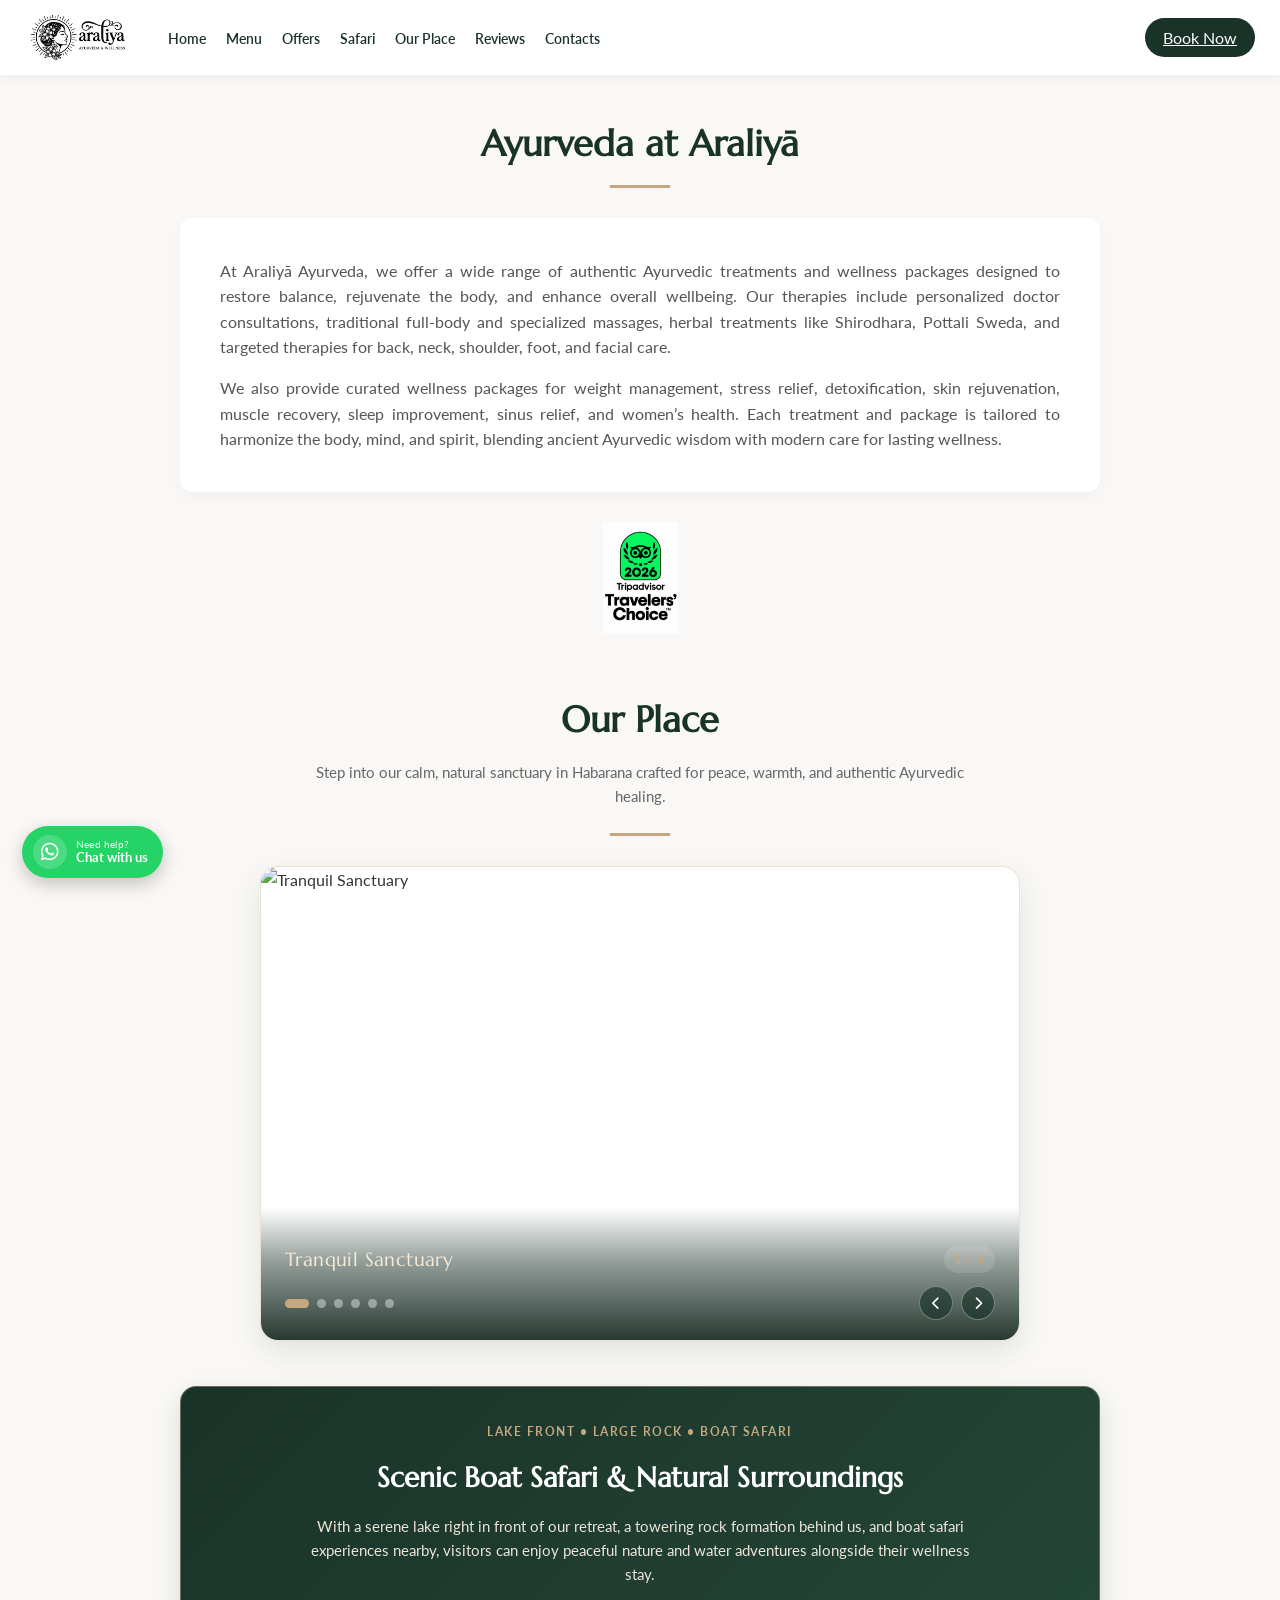
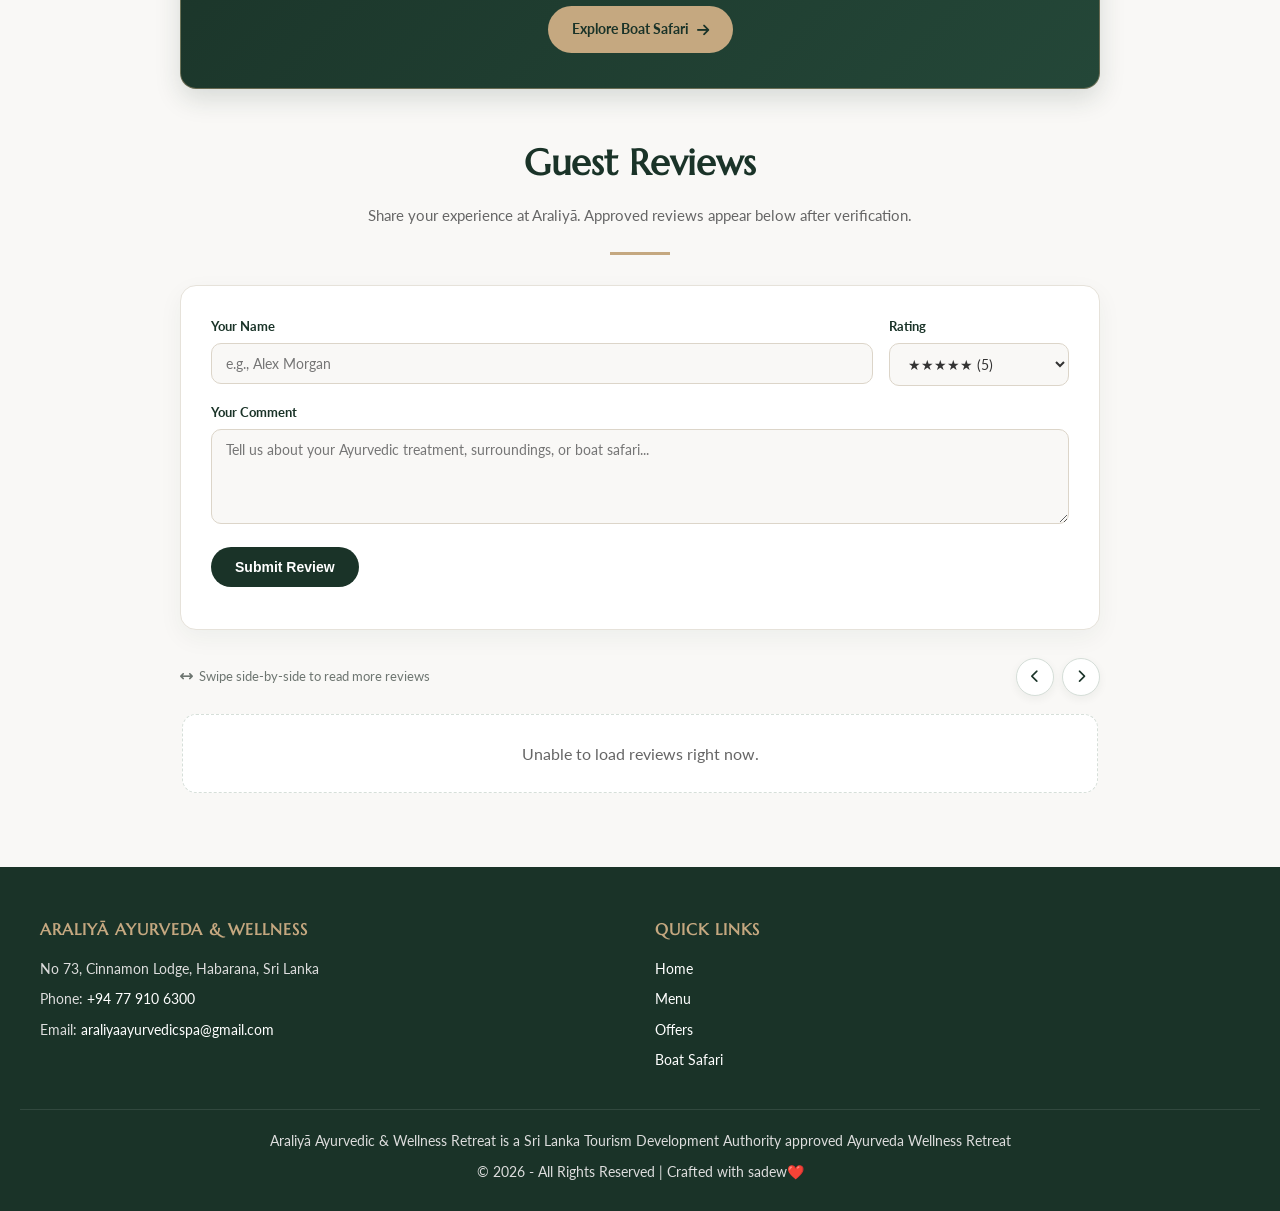
==== kashiwellness.lk/ayurveda-at-kashi-wellness-retreat/index.html @ 108c239b "Update index.html" ====
<!DOCTYPE html>
<html lang="en-US">
<head>
    <meta charset="utf-8">
    <meta name="viewport" content="width=device-width, initial-scale=1">
    <title>Ayurveda at Araliyā Wellness Retreat - Araliyā Wellness Retreat</title>
    <meta name="description" content="At Araliyā Ayurveda, we offer a wide range of authentic Ayurvedic treatments and wellness packages designed to restore balance, rejuvenate the body, and enhance overall wellbeing.">
    
    <!-- Google Fonts -->
    <link rel="preconnect" href="https://fonts.googleapis.com">
    <link rel="preconnect" href="https://fonts.gstatic.com" crossorigin>
    <link href="https://fonts.googleapis.com/css2?family=Marcellus&family=Lato:wght@300;400;700&display=swap" rel="stylesheet">
    
    <!-- FontAwesome for Icons -->
    <link rel="stylesheet" href="https://cdnjs.cloudflare.com/ajax/libs/font-awesome/6.4.0/css/all.min.css">
    
    <!-- Custom Professional Wellness CSS -->
    <style>
        :root {
            --primary-color: #1a3328;
            --accent-color: #c5a880;
            --text-dark: #333333;
            --bg-light: #f9f8f6;
            --white: #ffffff;
        }

        * {
            box-sizing: border-box;
            margin: 0;
            padding: 0;
        }

        html {
            scroll-behavior: smooth;
        }

        body {
            font-family: 'Lato', sans-serif;
            color: var(--text-dark);
            background-color: var(--bg-light);
            line-height: 1.6;
        }

        /* Header & Navigation */
        header {
            background-color: var(--white);
            box-shadow: 0 2px 10px rgba(0,0,0,0.05);
            position: sticky;
            top: 0;
            z-index: 1000;
        }

        .nav-container {
            max-width: 1300px;
            margin: 0 auto;
            padding: 15px 25px;
            display: flex;
            justify-content: space-between;
            align-items: center;
        }

        .nav-left {
            display: flex;
            align-items: center;
            gap: 40px;
        }

        .logo img {
            max-height: 45px;
            width: auto;
            display: block;
        }

        nav ul {
            list-style: none;
            display: flex;
            gap: 20px;
            align-items: center;
        }

        nav a {
            text-decoration: none;
            color: var(--primary-color);
            font-weight: 600;
            font-size: 14px;
            transition: color 0.3s ease;
        }

        nav a:hover {
            color: var(--accent-color);
        }

        .book-btn {
            background-color: var(--primary-color);
            color: var(--white) !important;
            padding: 10px 18px;
            border-radius: 25px;
            transition: background 0.3s ease;
        }

        .book-btn:hover {
            background-color: var(--accent-color);
        }

        /* Main Content Styles */
        .container {
            max-width: 960px;
            margin: 40px auto;
            padding: 0 20px;
        }

        .section-title {
            font-family: 'Marcellus', serif;
            font-size: 36px;
            color: var(--primary-color);
            text-align: center;
            margin-bottom: 12px;
        }

        .section-subtitle {
            text-align: center;
            color: #666;
            font-size: 15px;
            max-width: 650px;
            margin: 0 auto 25px auto;
        }

        .divider {
            height: 3px;
            width: 60px;
            background-color: var(--accent-color);
            margin: 0 auto 30px auto;
        }

        .text-content {
            background: var(--white);
            padding: 40px;
            border-radius: 12px;
            box-shadow: 0 5px 15px rgba(0,0,0,0.03);
            font-size: 16px;
            color: #555;
            margin-bottom: 30px;
            text-align: justify;
        }

        .text-content p {
            margin-bottom: 15px;
        }

        .text-content p:last-child {
            margin-bottom: 0;
        }

        /* TripAdvisor Travelers' Choice Badge */
        .tripadvisor-badge-container {
            text-align: center !important;
            margin: 20px auto 50px auto !important;
            width: 100% !important;
        }

        .tripadvisor-badge-container a {
            display: inline-block !important;
            text-decoration: none !important;
            transition: transform 0.25s ease !important;
        }

        .tripadvisor-badge-container a:hover {
            transform: scale(1.05) !important;
        }

        .tripadvisor-badge {
            width: 75px !important;
            max-width: 75px !important;
            min-width: 0 !important;
            height: auto !important;
            display: block !important;
            margin: 0 auto !important;
        }

        @media (max-width: 600px) {
            .tripadvisor-badge {
                width: 65px !important;
                max-width: 65px !important;
            }
        }

        /* Our Place Single-Card Auto Slideshow */
        .our-place-section {
            margin-top: 20px;
            margin-bottom: 45px;
        }

        .place-slideshow-card {
            position: relative;
            max-width: 760px;
            margin: 25px auto 0 auto;
            background: var(--white);
            border-radius: 18px;
            overflow: hidden;
            box-shadow: 0 12px 30px rgba(26, 51, 40, 0.1);
            border: 1px solid rgba(197, 168, 128, 0.35);
            aspect-ratio: 16 / 10;
            opacity: 0;
            transform: translateY(24px);
            transition: opacity 0.75s ease-out, transform 0.75s ease-out, box-shadow 0.3s ease;
        }

        .place-slideshow-card.is-visible {
            opacity: 1;
            transform: translateY(0);
        }

        .place-slide-img {
            width: 100%;
            height: 100%;
            object-fit: cover;
            display: block;
            opacity: 1;
            transition: opacity 1.2s ease, transform 0.8s ease;
        }

        .place-slide-img.is-fading {
            opacity: 0.15;
            transform: scale(1.02);
        }

        .place-slide-overlay {
            position: absolute;
            inset: auto 0 0 0;
            padding: 36px 24px 20px 24px;
            background: linear-gradient(to top, rgba(20, 41, 32, 0.92) 0%, rgba(20, 41, 32, 0.45) 60%, rgba(20, 41, 32, 0) 100%);
            color: var(--white);
            display: flex;
            flex-direction: column;
            gap: 12px;
        }

        .place-slide-top {
            display: flex;
            justify-content: space-between;
            align-items: center;
            gap: 12px;
        }

        .place-slide-caption {
            font-family: 'Marcellus', serif;
            font-size: 19px;
            letter-spacing: 0.4px;
            color: #f6ead6;
        }

        .place-slide-counter {
            font-size: 12px;
            font-weight: 700;
            letter-spacing: 1px;
            color: var(--accent-color);
            background: rgba(255, 255, 255, 0.12);
            padding: 4px 10px;
            border-radius: 999px;
            white-space: nowrap;
        }

        .place-slide-controls-row {
            display: flex;
            justify-content: space-between;
            align-items: center;
            gap: 12px;
        }

        .place-dots {
            display: flex;
            align-items: center;
            gap: 8px;
        }

        .place-dot {
            width: 9px;
            height: 9px;
            border-radius: 999px;
            border: none;
            background: rgba(255, 255, 255, 0.4);
            cursor: pointer;
            transition: all 0.25s ease;
        }

        .place-dot.active {
            width: 24px;
            background: var(--accent-color);
        }

        .place-arrows {
            display: flex;
            gap: 8px;
        }

        .place-arrow-btn {
            width: 34px;
            height: 34px;
            border-radius: 50%;
            border: 1px solid rgba(255, 255, 255, 0.35);
            background: rgba(26, 51, 40, 0.65);
            color: var(--white);
            display: inline-flex;
            align-items: center;
            justify-content: center;
            cursor: pointer;
            transition: all 0.2s ease;
        }

        .place-arrow-btn:hover {
            background: var(--accent-color);
            color: var(--primary-color);
            border-color: var(--accent-color);
        }

        /* Boat Safari Highlight Card on Home Page */
        .safari-highlight-card {
            background: linear-gradient(135deg, var(--primary-color) 0%, #244738 100%);
            color: var(--white);
            border-radius: 16px;
            padding: 35px 30px;
            box-shadow: 0 10px 26px rgba(26, 51, 40, 0.15);
            border: 1px solid rgba(197, 168, 128, 0.45);
            display: flex;
            flex-direction: column;
            align-items: center;
            text-align: center;
            gap: 14px;
            margin-top: 20px;
            margin-bottom: 45px;
            opacity: 0;
            transform: translateY(24px);
            transition: opacity 0.75s ease-out, transform 0.75s ease-out;
        }

        .safari-highlight-card.is-visible {
            opacity: 1;
            transform: translateY(0);
        }

        .safari-highlight-tag {
            font-size: 12px;
            letter-spacing: 1.5px;
            text-transform: uppercase;
            color: var(--accent-color);
            font-weight: 700;
        }

        .safari-highlight-card h2 {
            font-family: 'Marcellus', serif;
            font-size: 28px;
            color: var(--white);
        }

        .safari-highlight-card p {
            max-width: 680px;
            color: #ece5da;
            font-size: 15px;
        }

        .safari-explore-btn {
            margin-top: 6px;
            display: inline-flex;
            align-items: center;
            gap: 8px;
            background-color: var(--accent-color);
            color: var(--primary-color);
            font-weight: 700;
            font-size: 14px;
            padding: 12px 24px;
            border-radius: 25px;
            text-decoration: none;
            transition: background-color 0.25s ease, transform 0.25s ease;
        }

        .safari-explore-btn:hover {
            background-color: var(--white);
            transform: translateY(-2px);
        }

        /* Reviews Section */
        .reviews-section {
            margin-top: 20px;
            margin-bottom: 40px;
        }

        .review-form-card {
            background: var(--white);
            padding: 30px;
            border-radius: 16px;
            box-shadow: 0 8px 24px rgba(26, 51, 40, 0.05);
            border: 1px solid #e6e2da;
            margin-bottom: 28px;
        }

        .review-form-grid {
            display: grid;
            grid-template-columns: 1fr 180px;
            gap: 16px;
            margin-bottom: 16px;
        }

        .review-field label {
            display: block;
            font-size: 13px;
            font-weight: 700;
            color: var(--primary-color);
            margin-bottom: 6px;
        }

        .review-field input,
        .review-field select,
        .review-field textarea {
            width: 100%;
            padding: 11px 14px;
            border: 1px solid #dcd5c9;
            border-radius: 10px;
            font-family: 'Lato', sans-serif;
            font-size: 14px;
            color: var(--text-dark);
            background-color: var(--bg-light);
        }

        .review-field textarea {
            min-height: 95px;
            resize: vertical;
        }

        .review-submit-btn {
            background-color: var(--primary-color);
            color: var(--white);
            border: none;
            padding: 12px 24px;
            border-radius: 25px;
            font-weight: 700;
            font-size: 14px;
            cursor: pointer;
            transition: background-color 0.25s ease, transform 0.2s ease;
        }

        .review-submit-btn:hover {
            background-color: var(--accent-color);
            color: var(--primary-color);
            transform: translateY(-1px);
        }

        .review-status-msg {
            margin-top: 12px;
            font-size: 14px;
            font-weight: 600;
        }

        /* Horizontal Swipe Carousel Wrapper */
        .reviews-carousel-wrapper {
            position: relative;
        }

        .reviews-carousel-header {
            display: flex;
            justify-content: space-between;
            align-items: center;
            margin-bottom: 14px;
            gap: 12px;
        }

        .reviews-swipe-hint {
            font-size: 13px;
            color: #6d7570;
            display: inline-flex;
            align-items: center;
            gap: 6px;
        }

        .reviews-nav-controls {
            display: flex;
            gap: 8px;
        }

        .review-nav-btn {
            width: 38px;
            height: 38px;
            border-radius: 50%;
            border: 1px solid #d5ded8;
            background-color: var(--white);
            color: var(--primary-color);
            display: inline-flex;
            align-items: center;
            justify-content: center;
            cursor: pointer;
            box-shadow: 0 3px 10px rgba(26, 51, 40, 0.06);
            transition: all 0.2s ease;
        }

        .review-nav-btn:hover {
            background-color: var(--primary-color);
            color: var(--white);
            border-color: var(--primary-color);
        }

        .reviews-list {
            display: flex;
            gap: 18px;
            overflow-x: auto;
            scroll-snap-type: x mandatory;
            scroll-behavior: smooth;
            padding: 4px 2px 14px 2px;
            -webkit-overflow-scrolling: touch;
            scrollbar-width: thin;
            scrollbar-color: rgba(26, 51, 40, 0.28) transparent;
        }

        .reviews-list::-webkit-scrollbar {
            height: 6px;
        }

        .reviews-list::-webkit-scrollbar-thumb {
            background: rgba(26, 51, 40, 0.25);
            border-radius: 999px;
        }

        .reviews-list::-webkit-scrollbar-track {
            background: transparent;
        }

        /* Clean, Refined Review Card Style (Soft Sage/Ivory + Left Accent) */
        .review-item-card {
            flex: 0 0 calc(50% - 9px);
            min-width: 300px;
            scroll-snap-align: start;
            background: linear-gradient(180deg, #ffffff 0%, #f4f7f5 100%);
            padding: 24px 24px 22px 26px;
            border-radius: 16px;
            box-shadow: 0 8px 24px rgba(26, 51, 40, 0.06);
            border: 1px solid #e2eae5;
            border-left: 4px solid var(--primary-color);
            display: flex;
            flex-direction: column;
            justify-content: space-between;
            transition: transform 0.25s ease, box-shadow 0.25s ease;
        }

        .review-item-card:hover {
            transform: translateY(-3px);
            box-shadow: 0 12px 28px rgba(26, 51, 40, 0.1);
        }

        .review-item-top {
            display: flex;
            justify-content: space-between;
            align-items: flex-start;
            gap: 10px;
            margin-bottom: 6px;
        }

        .review-author {
            font-family: 'Marcellus', serif;
            font-weight: 700;
            color: var(--primary-color);
            font-size: 16px;
            letter-spacing: 0.2px;
        }

        .review-stars {
            color: #d49b35;
            font-size: 14px;
            white-space: nowrap;
        }

        .review-date {
            font-size: 12px;
            color: #7c857f;
            margin-bottom: 12px;
        }

        .review-comment {
            font-size: 14px;
            color: #444d47;
            line-height: 1.65;
        }

        .reviews-empty-state {
            width: 100%;
            background: var(--white);
            border: 1px dashed #d6dfd9;
            border-radius: 14px;
            padding: 26px;
            text-align: center;
            color: #666;
        }

        /* WhatsApp Floating Button */
        .whatsapp-float {
            position: fixed;
            bottom: 22px;
            left: 22px;
            background-color: #25d366;
            color: #ffffff;
            padding: 9px 15px 9px 11px;
            border-radius: 999px;
            display: inline-flex;
            align-items: center;
            gap: 9px;
            box-shadow: 0 6px 18px rgba(0, 0, 0, 0.22);
            z-index: 999;
            transition: transform 0.25s ease, background-color 0.25s ease, box-shadow 0.25s ease;
            text-decoration: none;
        }

        .whatsapp-float:hover {
            transform: translateY(-2px);
            background-color: #20ba5a;
            box-shadow: 0 8px 22px rgba(0, 0, 0, 0.28);
        }

        .whatsapp-icon-circle {
            width: 34px;
            height: 34px;
            border-radius: 50%;
            background-color: rgba(255, 255, 255, 0.18);
            display: inline-flex;
            align-items: center;
            justify-content: center;
            font-size: 20px;
            flex-shrink: 0;
        }

        .whatsapp-text-group {
            display: flex;
            flex-direction: column;
            line-height: 1.15;
            text-align: left;
        }

        .whatsapp-subtext {
            font-size: 10px;
            font-weight: 400;
            opacity: 0.92;
            letter-spacing: 0.2px;
        }

        .whatsapp-maintext {
            font-size: 13px;
            font-weight: 700;
        }

        /* Footer */
        footer {
            background-color: var(--primary-color);
            color: var(--white);
            padding: 50px 20px 20px 20px;
            margin-top: 60px;
        }

        .footer-content {
            max-width: 1200px;
            margin: 0 auto;
            display: grid;
            grid-template-columns: repeat(auto-fit, minmax(250px, 1fr));
            gap: 30px;
            margin-bottom: 30px;
        }

        footer h3 {
            font-family: 'Marcellus', serif;
            font-size: 16px;
            margin-bottom: 15px;
            color: var(--accent-color);
            text-transform: uppercase;
            letter-spacing: 1px;
        }

        footer p, footer li {
            font-size: 14px;
            margin-bottom: 8px;
            list-style: none;
            color: #ddd;
        }

        footer a {
            color: var(--white);
            text-decoration: none;
            transition: color 0.3s;
        }

        footer a:hover {
            color: var(--accent-color);
        }

        .footer-bottom {
            text-align: center;
            padding-top: 20px;
            border-top: 1px solid rgba(255,255,255,0.1);
            font-size: 13px;
            color: #ccc;
        }

        /* Mobile Responsive */
        @media (max-width: 900px) {
            .nav-container {
                flex-direction: column;
                gap: 15px;
            }
            .nav-left {
                flex-direction: column;
                gap: 15px;
                text-align: center;
            }
            nav ul {
                flex-wrap: wrap;
                justify-content: center;
                gap: 10px;
            }
        }

        @media (max-width: 650px) {
            .place-slideshow-card {
                aspect-ratio: 4 / 3;
                border-radius: 14px;
            }
            .place-slide-caption {
                font-size: 16px;
            }
            .review-form-grid {
                grid-template-columns: 1fr;
                gap: 18px;
            }
            .review-item-card {
                flex: 0 0 86%;
                min-width: 265px;
            }
            .text-content,
            .review-form-card {
                padding: 25px 20px;
            }
            .section-title {
                font-size: 30px;
            }
            .safari-highlight-card {
                padding: 26px 20px;
            }
        }
    </style>
</head>
<body>

    <!-- Header with Left-Aligned Logo & Menu Bar -->
    <header>
        <div class="nav-container">
            <div class="nav-left">
                <div class="logo">
                    <a href="index.html">
                        <img src="IMG_0549.jpeg" alt="Araliyā Wellness Retreat">
                    </a>
                </div>
                <nav>
                    <ul>
                        <li><a href="index.html">Home</a></li>
                        <li><a href="menu.html">Menu</a></li>
                        <li><a href="Offers.html">Offers</a></li>
                        <li><a href="safari.html">Safari</a></li>
                        <li><a href="#our-place">Our Place</a></li>
                        <li><a href="#reviews">Reviews</a></li>
                        <li><a href="#contacts">Contacts</a></li>
                    </ul>
                </nav>
            </div>
            <div class="nav-right">
                <a href="booking.html" class="book-btn" target="_blank">Book Now</a>
            </div>
        </div>
    </header>

    <!-- Main Section -->
    <main class="container">
        <h1 class="section-title">Ayurveda at Araliyā</h1>
        <div class="divider"></div>

        <div class="text-content">
            <p>At Araliyā Ayurveda, we offer a wide range of authentic Ayurvedic treatments and wellness packages designed to restore balance, rejuvenate the body, and enhance overall wellbeing. Our therapies include personalized doctor consultations, traditional full-body and specialized massages, herbal treatments like Shirodhara, Pottali Sweda, and targeted therapies for back, neck, shoulder, foot, and facial care.</p>
            <p>We also provide curated wellness packages for weight management, stress relief, detoxification, skin rejuvenation, muscle recovery, sleep improvement, sinus relief, and women’s health. Each treatment and package is tailored to harmonize the body, mind, and spirit, blending ancient Ayurvedic wisdom with modern care for lasting wellness.</p>
        </div>

        <!-- TripAdvisor Travelers' Choice Badge -->
        <div class="tripadvisor-badge-container">
            <a href="https://www.tripadvisor.com/" target="_blank" rel="noopener noreferrer" title="View Araliyā on TripAdvisor">
                <img src="Tripad.png" alt="Tripadvisor Travelers' Choice 2026" class="tripadvisor-badge">
            </a>
        </div>

        <!-- Our Place Single-Card Auto Slideshow -->
        <section id="our-place" class="our-place-section">
            <h2 class="section-title">Our Place</h2>
            <p class="section-subtitle">Step into our calm, natural sanctuary in Habarana crafted for peace, warmth, and authentic Ayurvedic healing.</p>
            <div class="divider"></div>

            <div id="placeSlideshowCard" class="place-slideshow-card reveal-on-scroll">
                <img id="placeSlideImg" class="place-slide-img" src="our-place/place1.jpg" alt="Tranquil Sanctuary">
                <div class="place-slide-overlay">
                    <div class="place-slide-top">
                        <span id="placeSlideCaption" class="place-slide-caption">Tranquil Sanctuary</span>
                        <span id="placeSlideCounter" class="place-slide-counter">1 / 6</span>
                    </div>
                    <div class="place-slide-controls-row">
                        <div id="placeDots" class="place-dots" aria-label="Slide indicators"></div>
                        <div class="place-arrows">
                            <button type="button" id="placePrevBtn" class="place-arrow-btn" aria-label="Previous photo">
                                <i class="fas fa-chevron-left"></i>
                            </button>
                            <button type="button" id="placeNextBtn" class="place-arrow-btn" aria-label="Next photo">
                                <i class="fas fa-chevron-right"></i>
                            </button>
                        </div>
                    </div>
                </div>
            </div>
        </section>

        <!-- Boat Safari & Surroundings Highlight Card -->
        <section class="safari-highlight-card reveal-on-scroll">
            <span class="safari-highlight-tag">Lake Front • Large Rock • Boat Safari</span>
            <h2>Scenic Boat Safari & Natural Surroundings</h2>
            <p>With a serene lake right in front of our retreat, a towering rock formation behind us, and boat safari experiences nearby, visitors can enjoy peaceful nature and water adventures alongside their wellness stay.</p>
            <a href="safari.html" class="safari-explore-btn">
                <span>Explore Boat Safari</span>
                <i class="fas fa-arrow-right"></i>
            </a>
        </section>

        <!-- Guest Reviews Section (Above Contacts Footer) -->
        <section id="reviews" class="reviews-section">
            <h2 class="section-title">Guest Reviews</h2>
            <p class="section-subtitle">Share your experience at Araliyā. Approved reviews appear below after verification.</p>
            <div class="divider"></div>

            <div class="review-form-card">
                <form id="reviewForm">
                    <div class="review-form-grid">
                        <div class="review-field">
                            <label for="reviewerName">Your Name</label>
                            <input type="text" id="reviewerName" name="reviewerName" placeholder="e.g., Alex Morgan" required maxlength="80">
                        </div>
                        <div class="review-field">
                            <label for="reviewerRating">Rating</label>
                            <select id="reviewerRating" name="reviewerRating">
                                <option value="5">★★★★★ (5)</option>
                                <option value="4">★★★★☆ (4)</option>
                                <option value="3">★★★☆☆ (3)</option>
                                <option value="2">★★☆☆☆ (2)</option>
                                <option value="1">★☆☆☆☆ (1)</option>
                            </select>
                        </div>
                    </div>

                    <div class="review-field" style="margin-bottom: 16px;">
                        <label for="reviewerComment">Your Comment</label>
                        <textarea id="reviewerComment" name="reviewerComment" placeholder="Tell us about your Ayurvedic treatment, surroundings, or boat safari..." required maxlength="600"></textarea>
                    </div>

                    <button type="submit" id="reviewSubmitBtn" class="review-submit-btn">Submit Review</button>
                    <p id="reviewStatusMsg" class="review-status-msg"></p>
                </form>
            </div>

            <div class="reviews-carousel-wrapper">
                <div class="reviews-carousel-header">
                    <span class="reviews-swipe-hint">
                        <i class="fas fa-arrows-left-right"></i>
                        <span>Swipe side-by-side to read more reviews</span>
                    </span>
                    <div class="reviews-nav-controls">
                        <button type="button" id="prevReviewBtn" class="review-nav-btn" aria-label="Previous review">
                            <i class="fas fa-chevron-left"></i>
                        </button>
                        <button type="button" id="nextReviewBtn" class="review-nav-btn" aria-label="Next review">
                            <i class="fas fa-chevron-right"></i>
                        </button>
                    </div>
                </div>

                <div id="reviewsList" class="reviews-list">
                    <div class="reviews-empty-state">Loading approved reviews...</div>
                </div>
            </div>
        </section>
    </main>

    <!-- WhatsApp Floating Button -->
    <a href="https://wa.me/94779106300" class="whatsapp-float" target="_blank" rel="noopener noreferrer" title="Chat with us on WhatsApp">
        <span class="whatsapp-icon-circle">
            <i class="fab fa-whatsapp"></i>
        </span>
        <span class="whatsapp-text-group">
            <span class="whatsapp-subtext">Need help?</span>
            <span class="whatsapp-maintext">Chat with us</span>
        </span>
    </a>

    <!-- Footer (Contacts) -->
    <footer id="contacts">
        <div class="footer-content">
            <div>
                <h3>Araliyā Ayurveda & Wellness</h3>
                <p>No 73, Cinnamon Lodge, Habarana, Sri Lanka</p>
                <p>Phone: <a href="https://wa.me/94779106300">+94 77 910 6300</a></p>
                <p>Email: <a href="mailto:araliyaayurvedicspa@gmail.com">araliyaayurvedicspa@gmail.com</a></p>
            </div>
            <div>
                <h3>Quick Links</h3>
                <p><a href="index.html">Home</a></p>
                <p><a href="menu.html">Menu</a></p>
                <p><a href="offers.html">Offers</a></p>
                <p><a href="safari.html">Boat Safari</a></p>
            </div>
        </div>
        <div class="footer-bottom">
            <p>Araliyā Ayurvedic & Wellness Retreat is a Sri Lanka Tourism Development Authority approved Ayurveda Wellness Retreat</p>
            <p>© 2026 - All Rights Reserved | Crafted with sadew❤️</p>
        </div>
    </footer>

    <!-- Scroll Reveal & Our Place Single-Card Slideshow Script -->
    <script>
        document.addEventListener("DOMContentLoaded", function () {
            const revealItems = document.querySelectorAll(".reveal-on-scroll");

            if ("IntersectionObserver" in window) {
                const observer = new IntersectionObserver(
                    (entries, obs) => {
                        entries.forEach((entry) => {
                            if (entry.isIntersecting) {
                                entry.target.classList.add("is-visible");
                                obs.unobserve(entry.target);
                            }
                        });
                    },
                    {
                        threshold: 0.15,
                        rootMargin: "0px 0px -30px 0px"
                    }
                );

                revealItems.forEach((item) => observer.observe(item));
            } else {
                revealItems.forEach((item) => item.classList.add("is-visible"));
            }

            const placeSlides = [
                {
                    src: "our-place/place1.jpeg",
                    caption: "Tranquil Sanctuary"
                },
                {
                    src: "our-place/place2.jpeg",
                    caption: "Peaceful Surroundings"
                },
                {
                    src: "our-place/place3.jpeg",
                    caption: "Warm Hospitality"
                },
                {
                    src: "our-place/place4.jpeg",
                    caption: "Natural Harmony"
                },
                {
                    src: "our-place/place5.jpg",
                    caption: "Serene Atmosphere"
                },
                {
                    src: "our-place/place6.jpg",
                    caption: "Calming Retreat"
                }
            ];

            const cardEl = document.getElementById("placeSlideshowCard");
            const imgEl = document.getElementById("placeSlideImg");
            const captionEl = document.getElementById("placeSlideCaption");
            const counterEl = document.getElementById("placeSlideCounter");
            const dotsEl = document.getElementById("placeDots");
            const prevBtn = document.getElementById("placePrevBtn");
            const nextBtn = document.getElementById("placeNextBtn");

            let currentIndex = 0;
            let autoTimer = null;
            let fadeTimeout = null;
            const AUTO_DELAY_MS = 4500;

            if (cardEl && imgEl && placeSlides.length > 0) {
                dotsEl.innerHTML = placeSlides.map((_, idx) =>
                    `<button type="button" class="place-dot ${idx === 0 ? "active" : ""}" data-index="${idx}" aria-label="Go to photo ${idx + 1}"></button>`
                ).join("");

                const dotButtons = Array.from(dotsEl.querySelectorAll(".place-dot"));

                function updateDots(idx) {
                    dotButtons.forEach((dot, i) => {
                        dot.classList.toggle("active", i === idx);
                    });
                    counterEl.textContent = `${idx + 1} / ${placeSlides.length}`;
                }

                function showSlide(nextIdx) {
                    const normalizedIdx = (nextIdx + placeSlides.length) % placeSlides.length;
                    if (normalizedIdx === currentIndex && !imgEl.classList.contains("is-fading")) return;

                    clearTimeout(fadeTimeout);
                    imgEl.classList.add("is-fading");

                    fadeTimeout = setTimeout(() => {
                        currentIndex = normalizedIdx;
                        const slide = placeSlides[currentIndex];
                        imgEl.src = slide.src;
                        imgEl.alt = slide.caption;
                        captionEl.textContent = slide.caption;
                        updateDots(currentIndex);
                        imgEl.classList.remove("is-fading");
                    }, 900);
                }

                function startAutoPlay() {
                    stopAutoPlay();
                    autoTimer = setInterval(() => {
                        showSlide(currentIndex + 1);
                    }, AUTO_DELAY_MS);
                }

                function stopAutoPlay() {
                    if (autoTimer) {
                        clearInterval(autoTimer);
                        autoTimer = null;
                    }
                }

                if (prevBtn) {
                    prevBtn.addEventListener("click", () => {
                        showSlide(currentIndex - 1);
                        startAutoPlay();
                    });
                }

                if (nextBtn) {
                    nextBtn.addEventListener("click", () => {
                        showSlide(currentIndex + 1);
                        startAutoPlay();
                    });
                }

                dotButtons.forEach((dot) => {
                    dot.addEventListener("click", () => {
                        const idx = Number(dot.getAttribute("data-index"));
                        showSlide(idx);
                        startAutoPlay();
                    });
                });

                cardEl.addEventListener("mouseenter", stopAutoPlay);
                cardEl.addEventListener("mouseleave", startAutoPlay);
                cardEl.addEventListener("touchstart", stopAutoPlay, { passive: true });
                cardEl.addEventListener("touchend", () => {
                    setTimeout(startAutoPlay, 2000);
                }, { passive: true });

                startAutoPlay();
            }
        });
    </script>

    <!-- Google Sheets Approved Reviews Script -->
    <script>
        const REVIEW_WEB_APP_URL = "https://script.google.com/macros/s/AKfycbwuoHdpQ7v9ELaDg6QHRnFcT1kn331wrqUepnqgQD0OfFhXL2bNQBSfkaizchVvLR0l/exec";

        function escapeHtml(text) {
            const div = document.createElement("div");
            div.textContent = text;
            return div.innerHTML;
        }

        function renderStars(count) {
            const n = Math.max(1, Math.min(5, Number(count) || 5));
            return "★".repeat(n) + "☆".repeat(5 - n);
        }

        async function loadApprovedReviews() {
            const listEl = document.getElementById("reviewsList");
            if (!REVIEW_WEB_APP_URL || REVIEW_WEB_APP_URL.includes("PASTE_YOUR_WEB_APP_URL_HERE")) {
                listEl.innerHTML = '<div class="reviews-empty-state">Add your Google Apps Script Web App URL to load approved reviews.</div>';
                return;
            }

            try {
                const res = await fetch(REVIEW_WEB_APP_URL);
                const data = await res.json();
                const reviews = data.reviews || [];

                if (!reviews.length) {
                    listEl.innerHTML = '<div class="reviews-empty-state">No approved reviews yet. Be the first to share your experience!</div>';
                    return;
                }

                listEl.innerHTML = reviews.map((r) => `
                    <article class="review-item-card">
                        <div>
                            <div class="review-item-top">
                                <span class="review-author">${escapeHtml(r.name)}</span>
                                <span class="review-stars">${renderStars(r.rating)}</span>
                            </div>
                            ${r.date ? `<div class="review-date">${escapeHtml(r.date)}</div>` : ""}
                        </div>
                        <p class="review-comment">${escapeHtml(r.comment)}</p>
                    </article>
                `).join("");
            } catch (err) {
                listEl.innerHTML = '<div class="reviews-empty-state">Unable to load reviews right now.</div>';
            }
        }

        document.addEventListener("DOMContentLoaded", function () {
            loadApprovedReviews();

            const listEl = document.getElementById("reviewsList");
            const prevBtn = document.getElementById("prevReviewBtn");
            const nextBtn = document.getElementById("nextReviewBtn");

            function getSlideStep() {
                const firstCard = listEl.querySelector(".review-item-card");
                if (!firstCard) return 320;
                return firstCard.getBoundingClientRect().width + 18;
            }

            if (prevBtn) {
                prevBtn.addEventListener("click", function () {
                    listEl.scrollBy({ left: -getSlideStep(), behavior: "smooth" });
                });
            }

            if (nextBtn) {
                nextBtn.addEventListener("click", function () {
                    listEl.scrollBy({ left: getSlideStep(), behavior: "smooth" });
                });
            }

            const form = document.getElementById("reviewForm");
            const statusEl = document.getElementById("reviewStatusMsg");
            const submitBtn = document.getElementById("reviewSubmitBtn");

            form.addEventListener("submit", async function (e) {
                e.preventDefault();

                const name = document.getElementById("reviewerName").value.trim();
                const rating = document.getElementById("reviewerRating").value;
                const comment = document.getElementById("reviewerComment").value.trim();

                if (!name || !comment) return;

                if (!REVIEW_WEB_APP_URL || REVIEW_WEB_APP_URL.includes("PASTE_YOUR_WEB_APP_URL_HERE")) {
                    statusEl.style.color = "#b45309";
                    statusEl.textContent = "Please set your Google Apps Script Web App URL first.";
                    return;
                }

                submitBtn.disabled = true;
                submitBtn.textContent = "Submitting...";
                statusEl.style.color = "#1a3328";
                statusEl.textContent = "";

                try {
                    await fetch(REVIEW_WEB_APP_URL, {
                        method: "POST",
                        mode: "no-cors",
                        headers: { "Content-Type": "text/plain;charset=utf-8" },
                        body: JSON.stringify({ name, rating, comment })
                    });

                    form.reset();
                    statusEl.style.color = "#15803d";
                    statusEl.textContent = "Thank you! Your review has been sent for approval.";
                } catch (err) {
                    statusEl.style.color = "#b91c1c";
                    statusEl.textContent = "Something went wrong. Please try again.";
                } finally {
                    submitBtn.disabled = false;
                    submitBtn.textContent = "Submit Review";
                }
            });
        });
    </script>

</body>
</html>
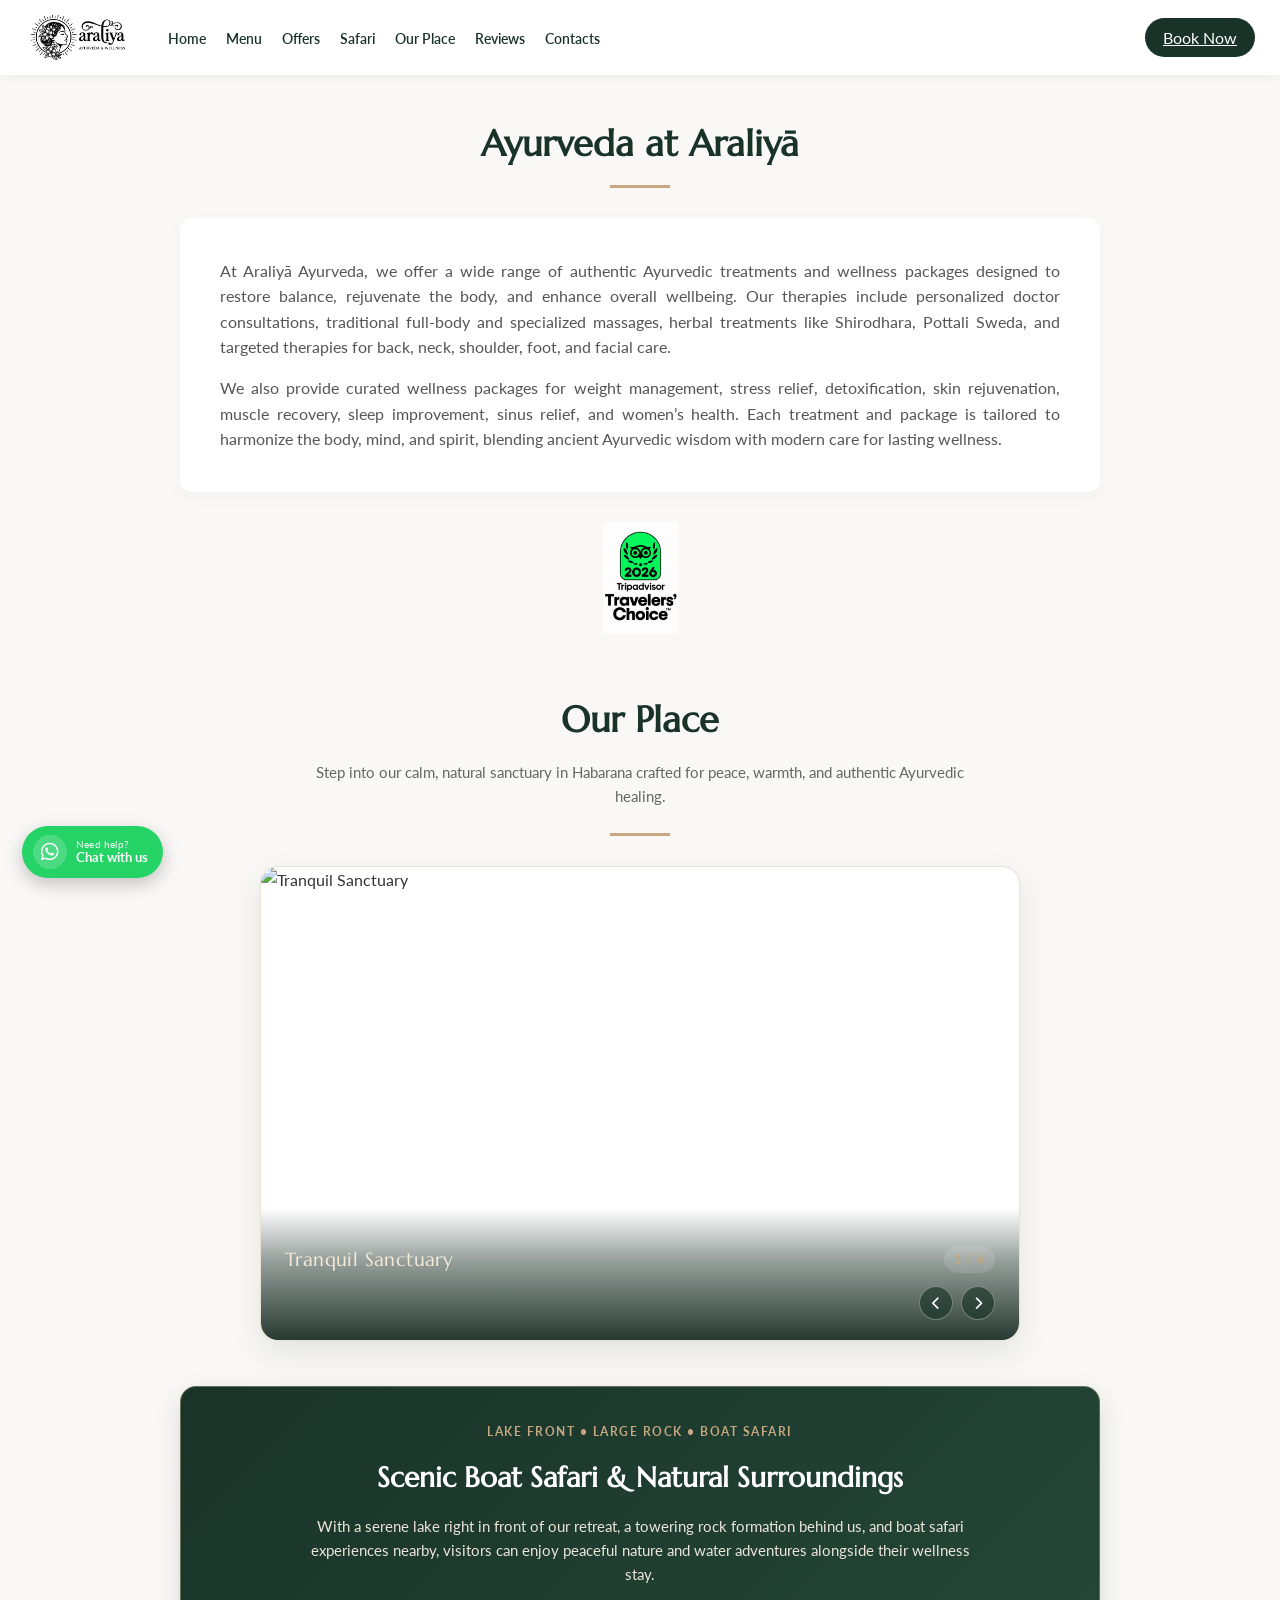
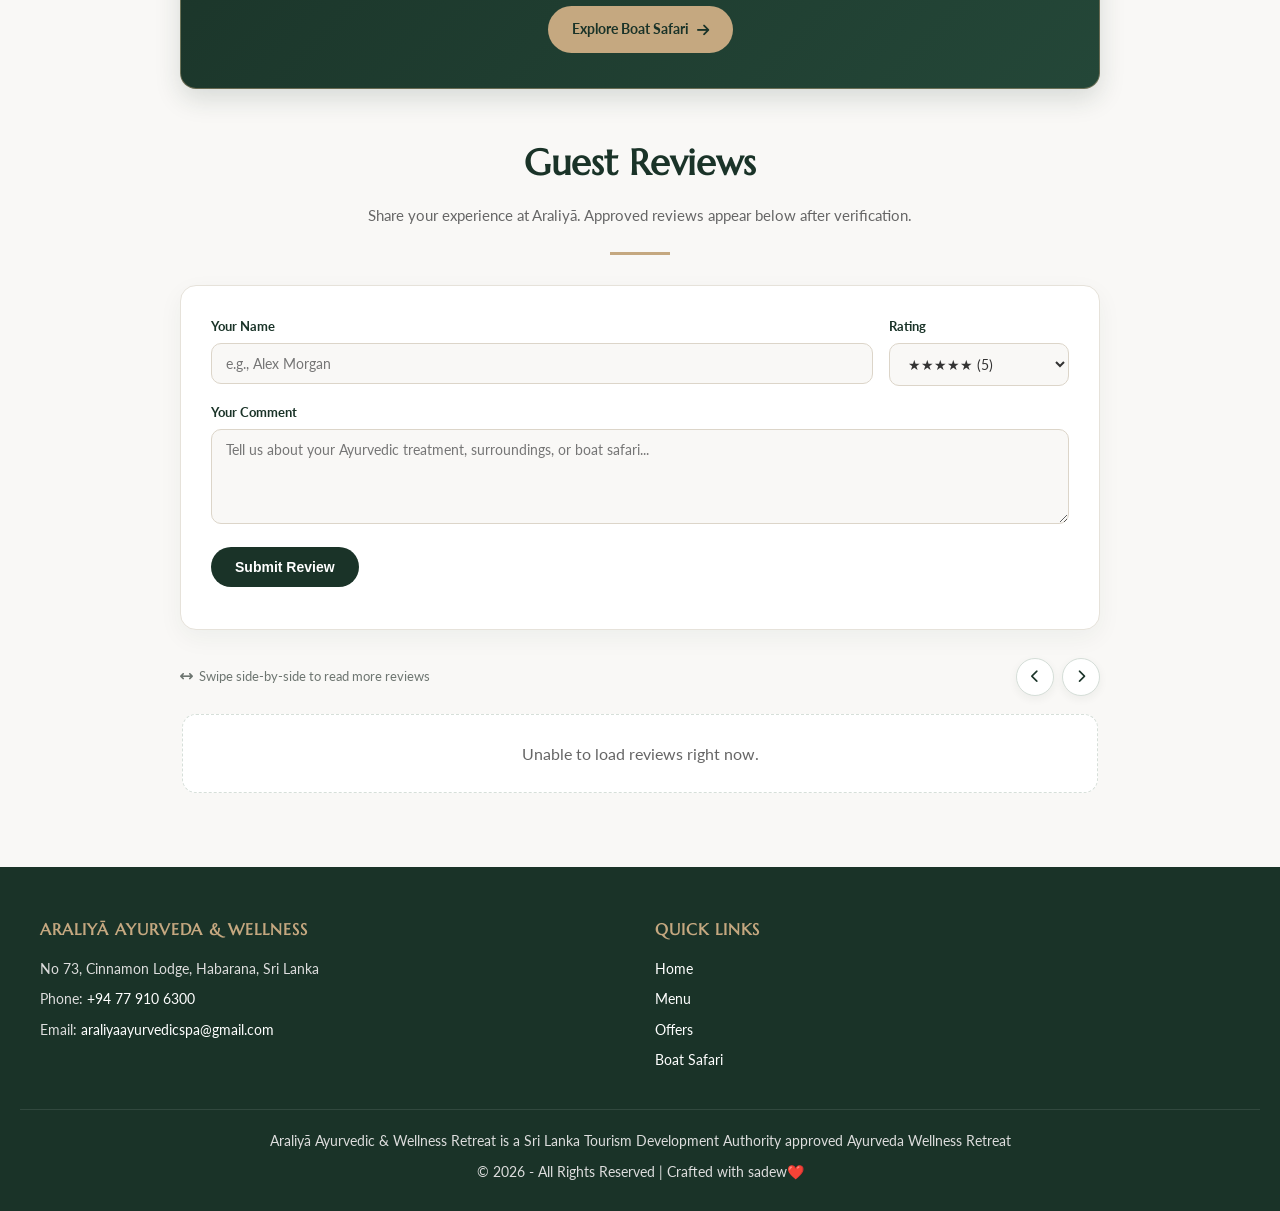
==== commit 738f6497: "Update index.html" ====
--- a/kashiwellness.lk/ayurveda-at-kashi-wellness-retreat/index.html
+++ b/kashiwellness.lk/ayurveda-at-kashi-wellness-retreat/index.html
@@ -794,7 +794,7 @@
             <div class="divider"></div>
 
             <div id="placeSlideshowCard" class="place-slideshow-card reveal-on-scroll">
-                <img id="placeSlideImg" class="place-slide-img" src="our-place/place1.jpg" alt="Tranquil Sanctuary">
+                <img id="our-place/place1.jpeg" class="place-slide-img" src="our-place/place1.jpg" alt="Tranquil Sanctuary">
                 <div class="place-slide-overlay">
                     <div class="place-slide-top">
                         <span id="placeSlideCaption" class="place-slide-caption">Tranquil Sanctuary</span>
@@ -962,11 +962,11 @@
                     caption: "Natural Harmony"
                 },
                 {
-                    src: "our-place/place5.jpg",
+                    src: "our-place/place5.jpeg",
                     caption: "Serene Atmosphere"
                 },
                 {
-                    src: "our-place/place6.jpg",
+                    src: "our-place/place6.jpeg",
                     caption: "Calming Retreat"
                 }
             ];
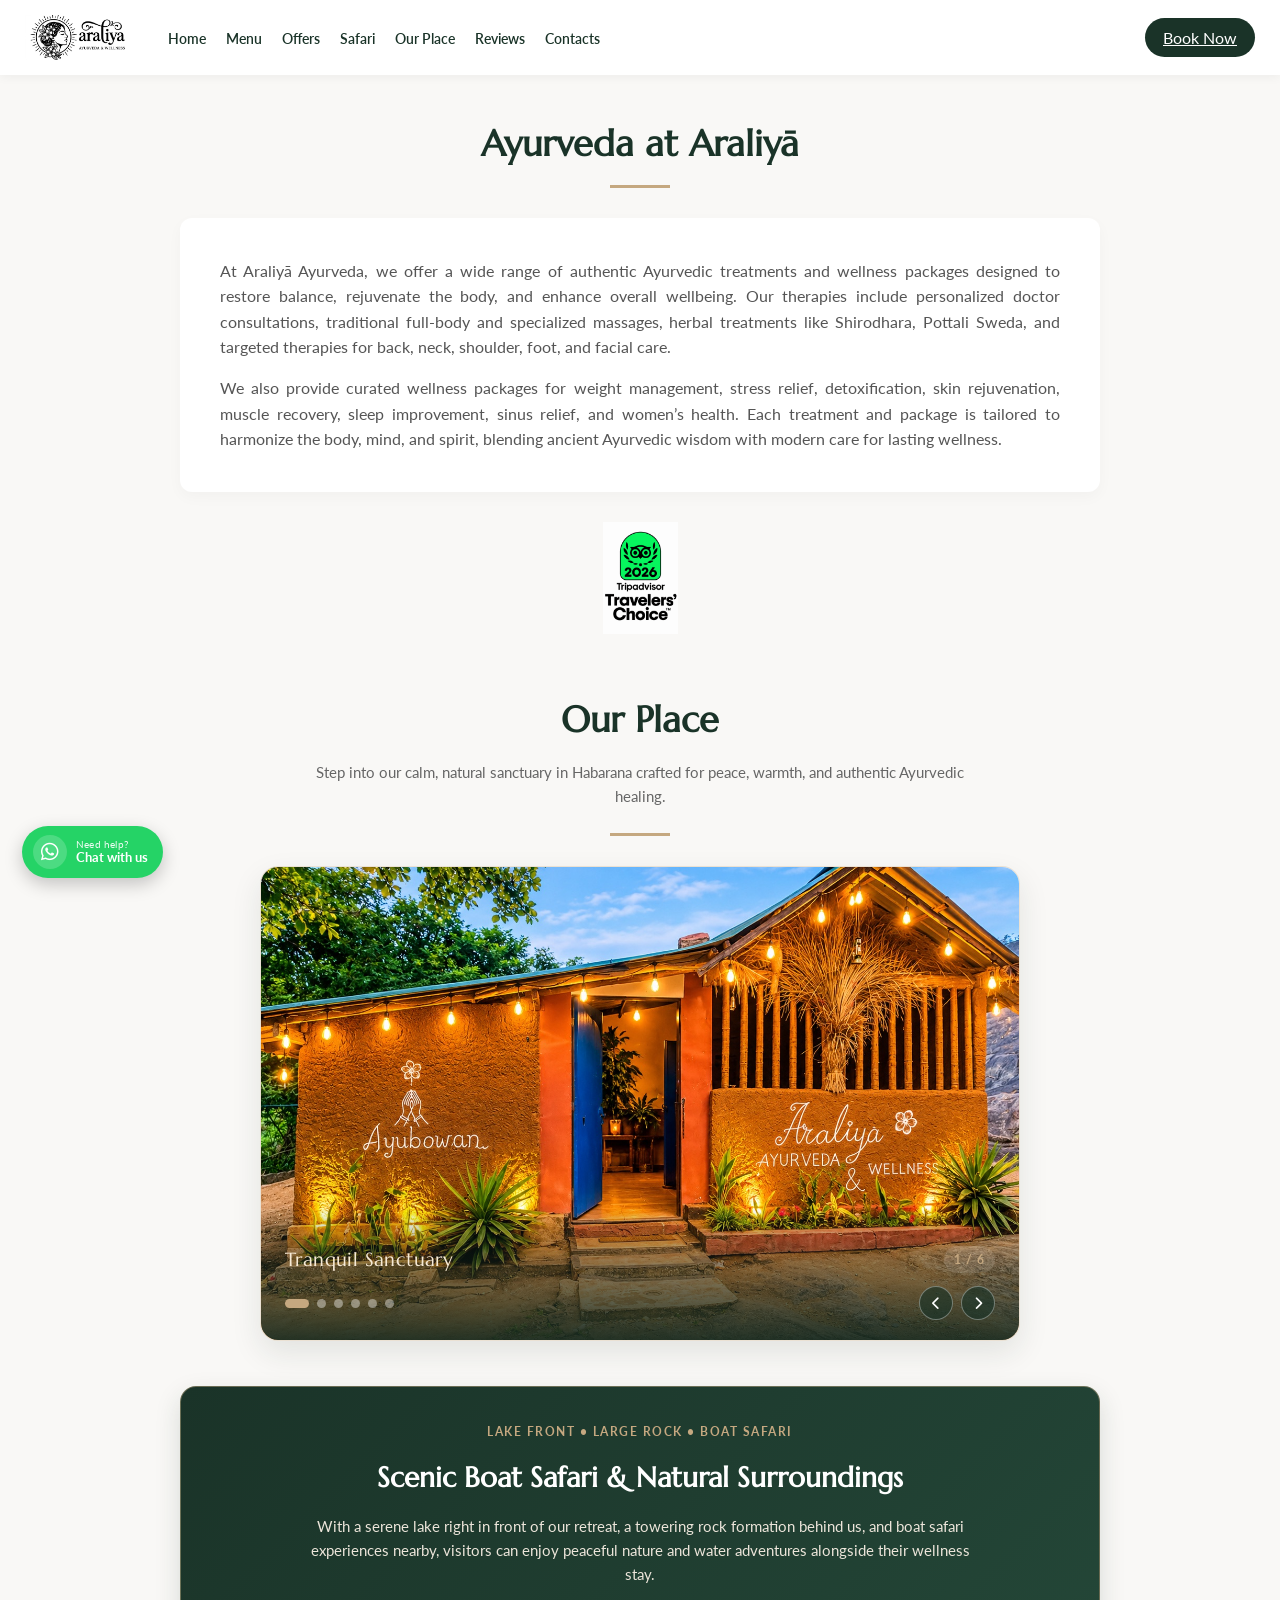
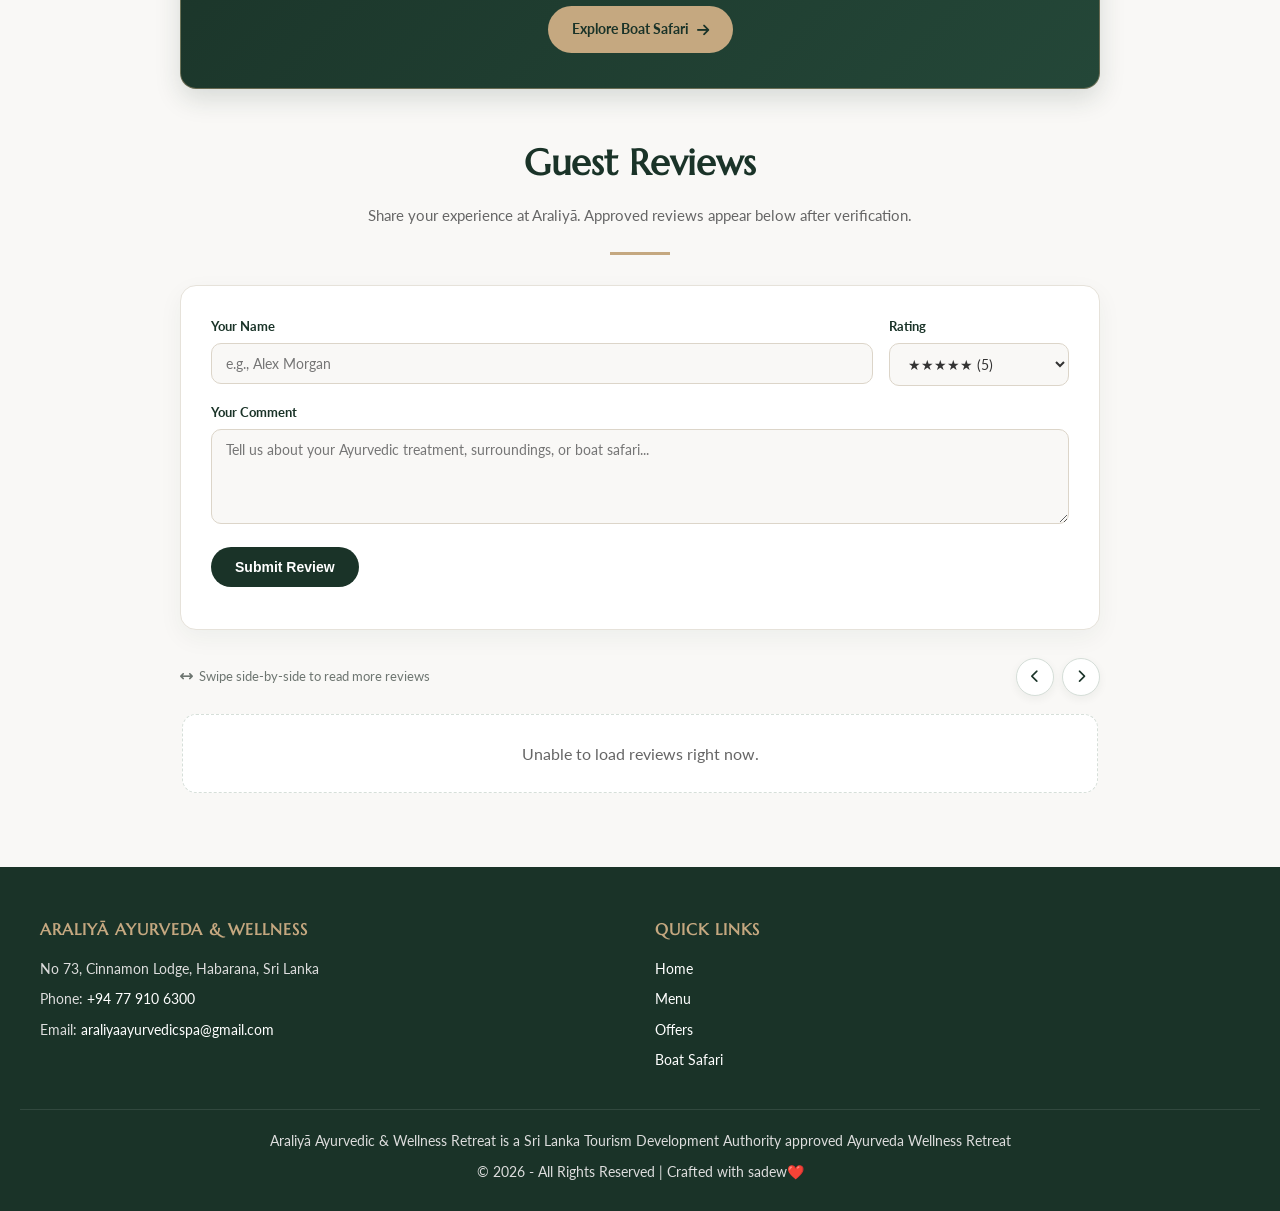
==== commit 9a146301: "Update index.html" ====
--- a/kashiwellness.lk/ayurveda-at-kashi-wellness-retreat/index.html
+++ b/kashiwellness.lk/ayurveda-at-kashi-wellness-retreat/index.html
@@ -794,7 +794,7 @@
             <div class="divider"></div>
 
             <div id="placeSlideshowCard" class="place-slideshow-card reveal-on-scroll">
-                <img id="our-place/place1.jpeg" class="place-slide-img" src="our-place/place1.jpg" alt="Tranquil Sanctuary">
+                <img id="placeSlideImg" class="place-slide-img" src="our-place/place1.jpeg" alt="Tranquil Sanctuary">
                 <div class="place-slide-overlay">
                     <div class="place-slide-top">
                         <span id="placeSlideCaption" class="place-slide-caption">Tranquil Sanctuary</span>
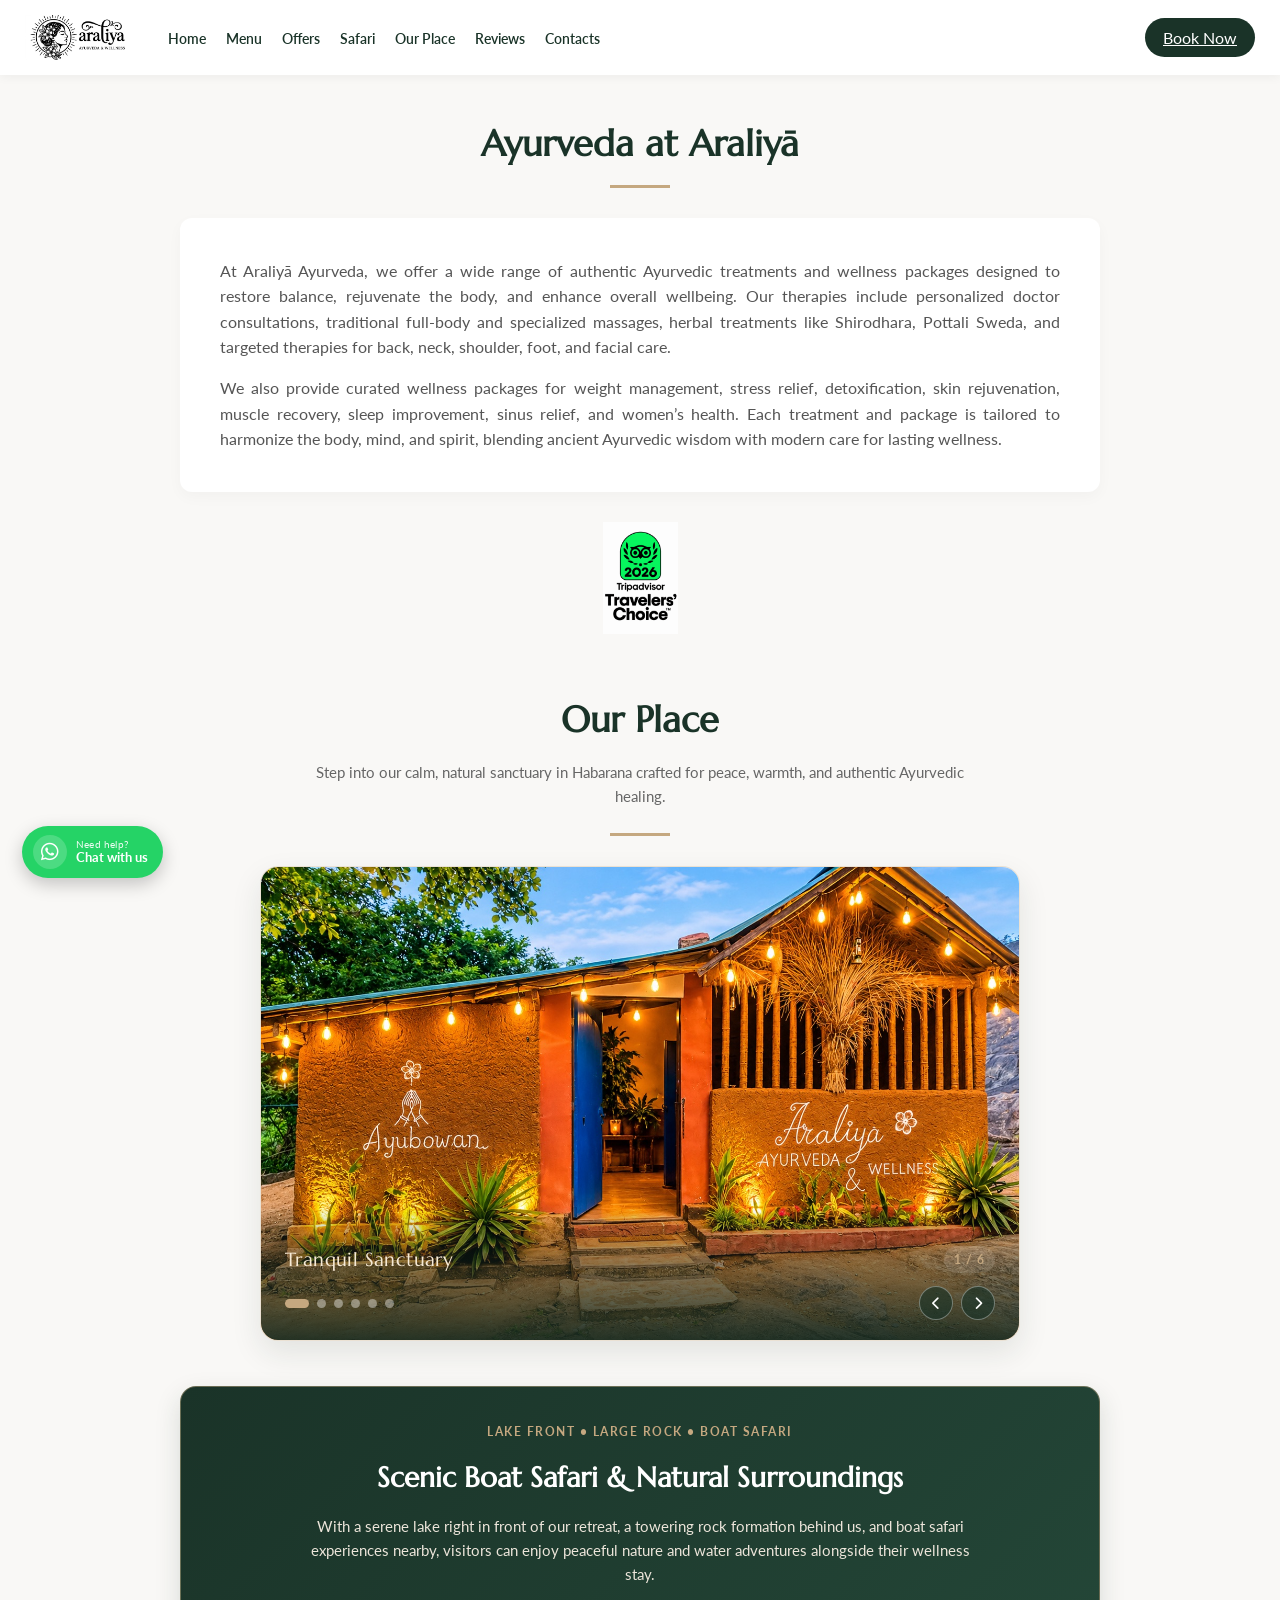
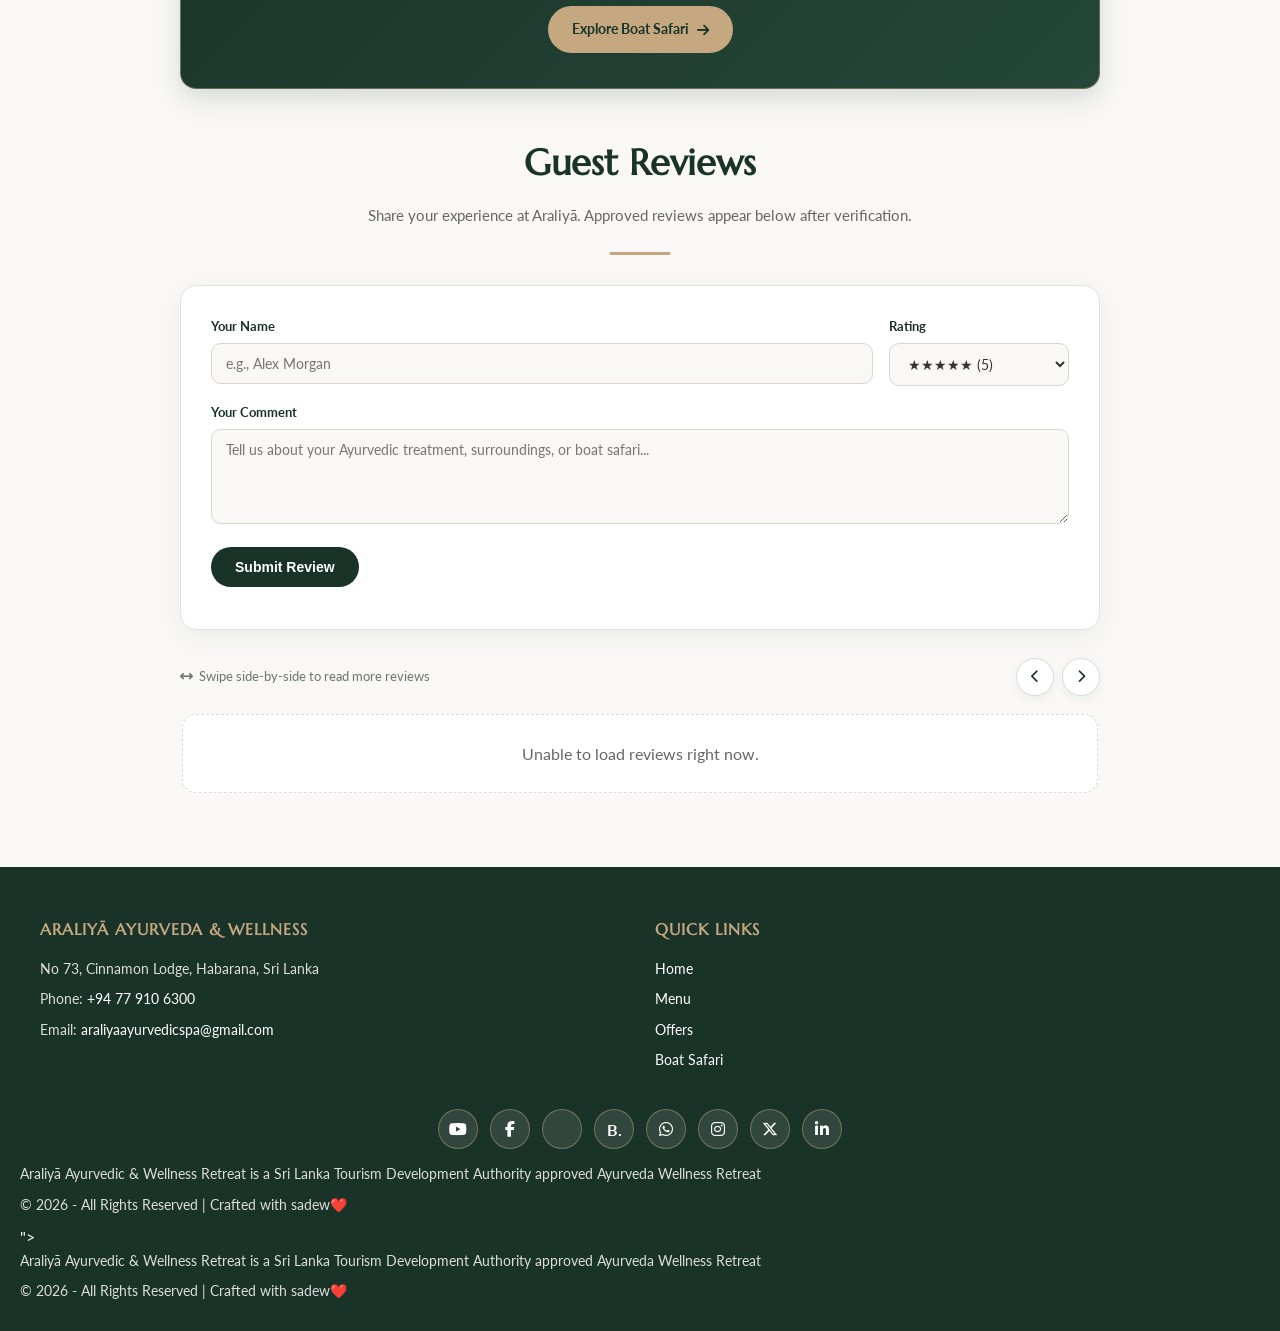
==== commit 58aaedf2: "Update index.html" ====
--- a/kashiwellness.lk/ayurveda-at-kashi-wellness-retreat/index.html
+++ b/kashiwellness.lk/ayurveda-at-kashi-wellness-retreat/index.html
@@ -659,7 +659,38 @@
             gap: 30px;
             margin-bottom: 30px;
         }
-
+        /*add fuck*/
+       .social-links-row {
+    display: flex;
+    flex-wrap: wrap;
+    justify-content: center;
+    gap: 12px;
+    margin: 18px 0 14px 0;
+}
+
+.social-icon-btn {
+    width: 40px;
+    height: 40px;
+    border-radius: 50%;
+    background-color: rgba(255, 255, 255, 0.1);
+    border: 1px solid rgba(197, 168, 128, 0.45);
+    color: var(--white);
+    display: inline-flex;
+    align-items: center;
+    justify-content: center;
+    font-size: 16px;
+    font-weight: 700;
+    text-decoration: none;
+    transition: all 0.25s ease;
+}
+
+.social-icon-btn:hover {
+    background-color: var(--accent-color);
+    color: var(--primary-color);
+    border-color: var(--accent-color);
+    transform: translateY(-2px);
+}
+/*off fuck*/
         footer h3 {
             font-family: 'Marcellus', serif;
             font-size: 16px;
@@ -912,7 +943,37 @@
                 <p><a href="safari.html">Boat Safari</a></p>
             </div>
         </div>
-        <div class="footer-bottom">
+        <div class="<div class="footer-bottom">
+    <div class="social-links-row" aria-label="Social and Booking Links">
+        <a href="https://www.youtube.com/" target="_blank" rel="noopener noreferrer" class="social-icon-btn" title="YouTube" aria-label="YouTube">
+            <i class="fab fa-youtube"></i>
+        </a>
+        <a href="https://www.facebook.com/" target="_blank" rel="noopener noreferrer" class="social-icon-btn" title="Facebook" aria-label="Facebook">
+            <i class="fab fa-facebook-f"></i>
+        </a>
+        <a href="https://www.tripadvisor.com/" target="_blank" rel="noopener noreferrer" class="social-icon-btn" title="TripAdvisor" aria-label="TripAdvisor">
+            <i class="fab fa-tripadvisor"></i>
+        </a>
+        <a href="https://www.booking.com/" target="_blank" rel="noopener noreferrer" class="social-icon-btn" title="Booking.com" aria-label="Booking.com">
+            <span>B.</span>
+        </a>
+        <a href="https://wa.me/94779106300" target="_blank" rel="noopener noreferrer" class="social-icon-btn" title="WhatsApp" aria-label="WhatsApp">
+            <i class="fab fa-whatsapp"></i>
+        </a>
+        <a href="https://www.instagram.com/" target="_blank" rel="noopener noreferrer" class="social-icon-btn" title="Instagram" aria-label="Instagram">
+            <i class="fab fa-instagram"></i>
+        </a>
+        <a href="https://x.com/" target="_blank" rel="noopener noreferrer" class="social-icon-btn" title="X (Twitter)" aria-label="X (Twitter)">
+            <i class="fab fa-x-twitter"></i>
+        </a>
+        <a href="https://www.linkedin.com/" target="_blank" rel="noopener noreferrer" class="social-icon-btn" title="LinkedIn" aria-label="LinkedIn">
+            <i class="fab fa-linkedin-in"></i>
+        </a>
+    </div>
+    <p>Araliyā Ayurvedic & Wellness Retreat is a Sri Lanka Tourism Development Authority approved Ayurveda Wellness Retreat</p>
+    <p>© 2026 - All Rights Reserved | Crafted with sadew❤️</p>
+</div>
+">
             <p>Araliyā Ayurvedic & Wellness Retreat is a Sri Lanka Tourism Development Authority approved Ayurveda Wellness Retreat</p>
             <p>© 2026 - All Rights Reserved | Crafted with sadew❤️</p>
         </div>
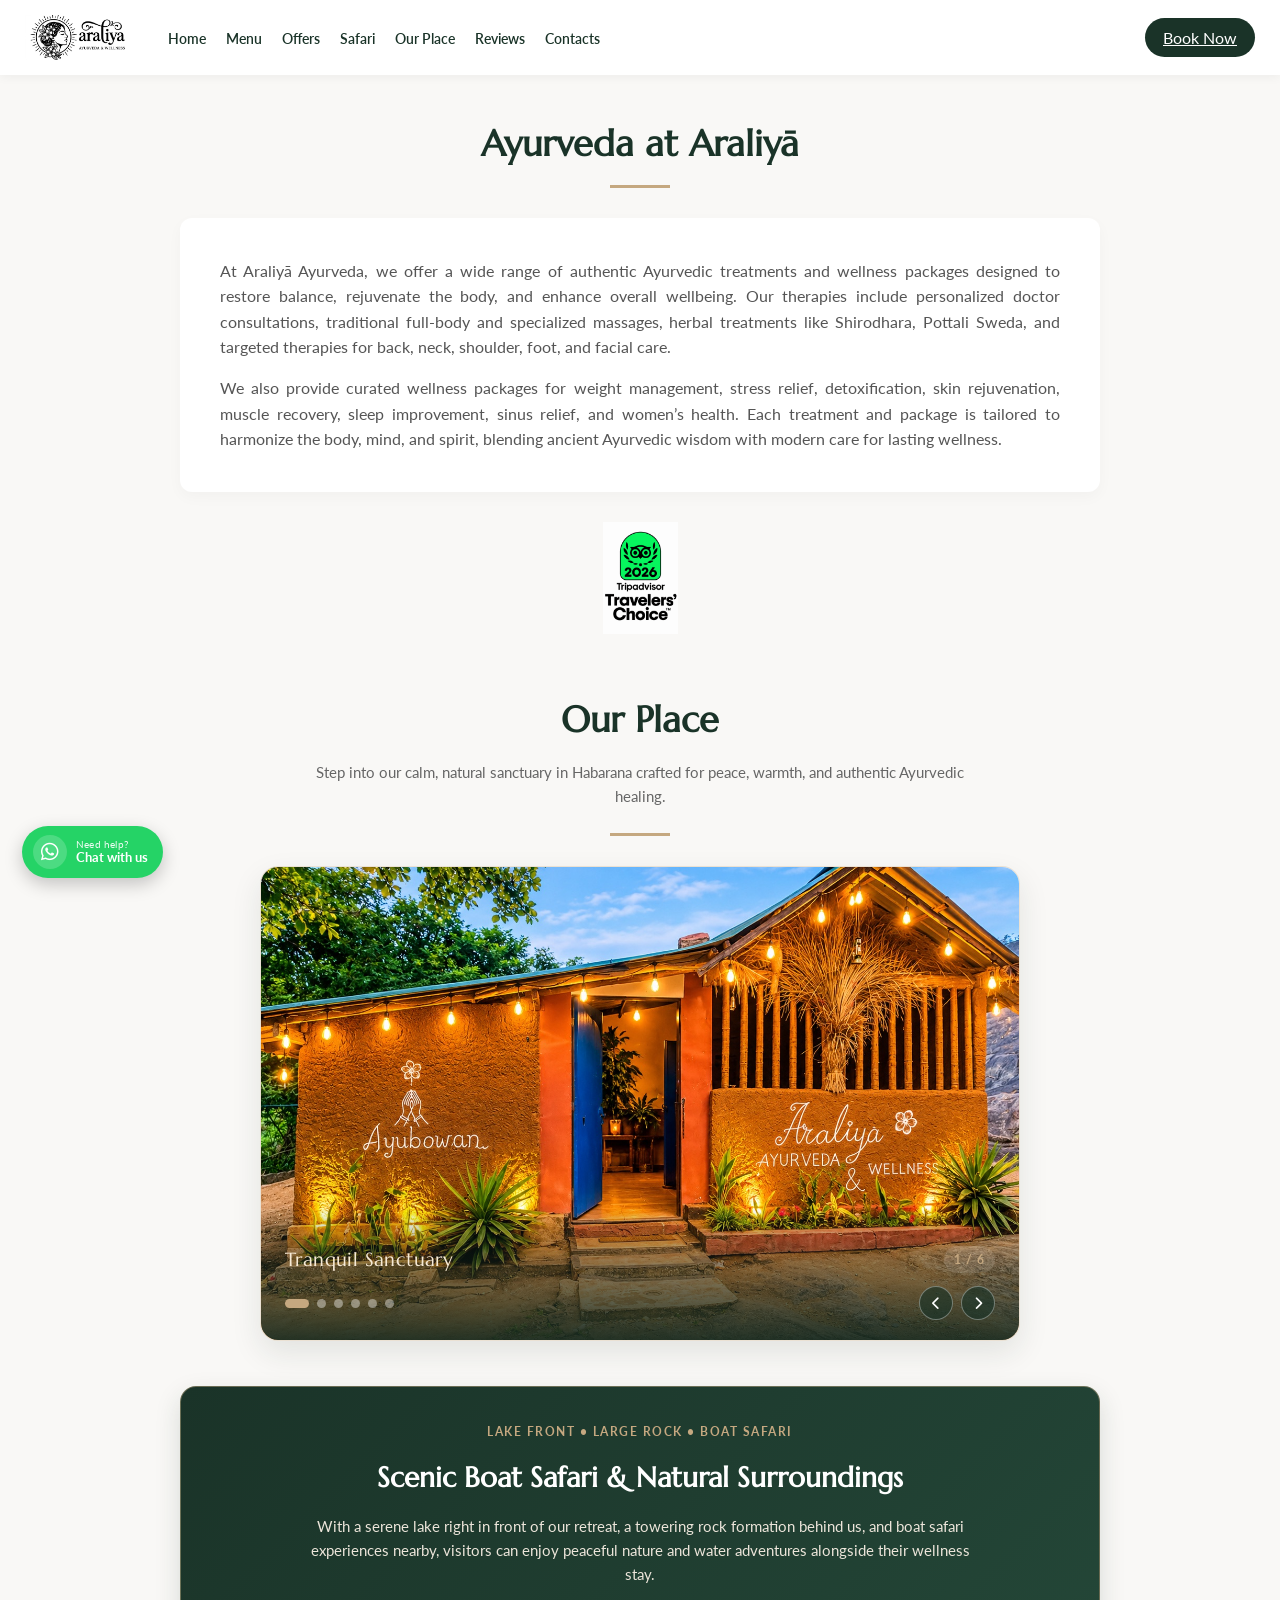
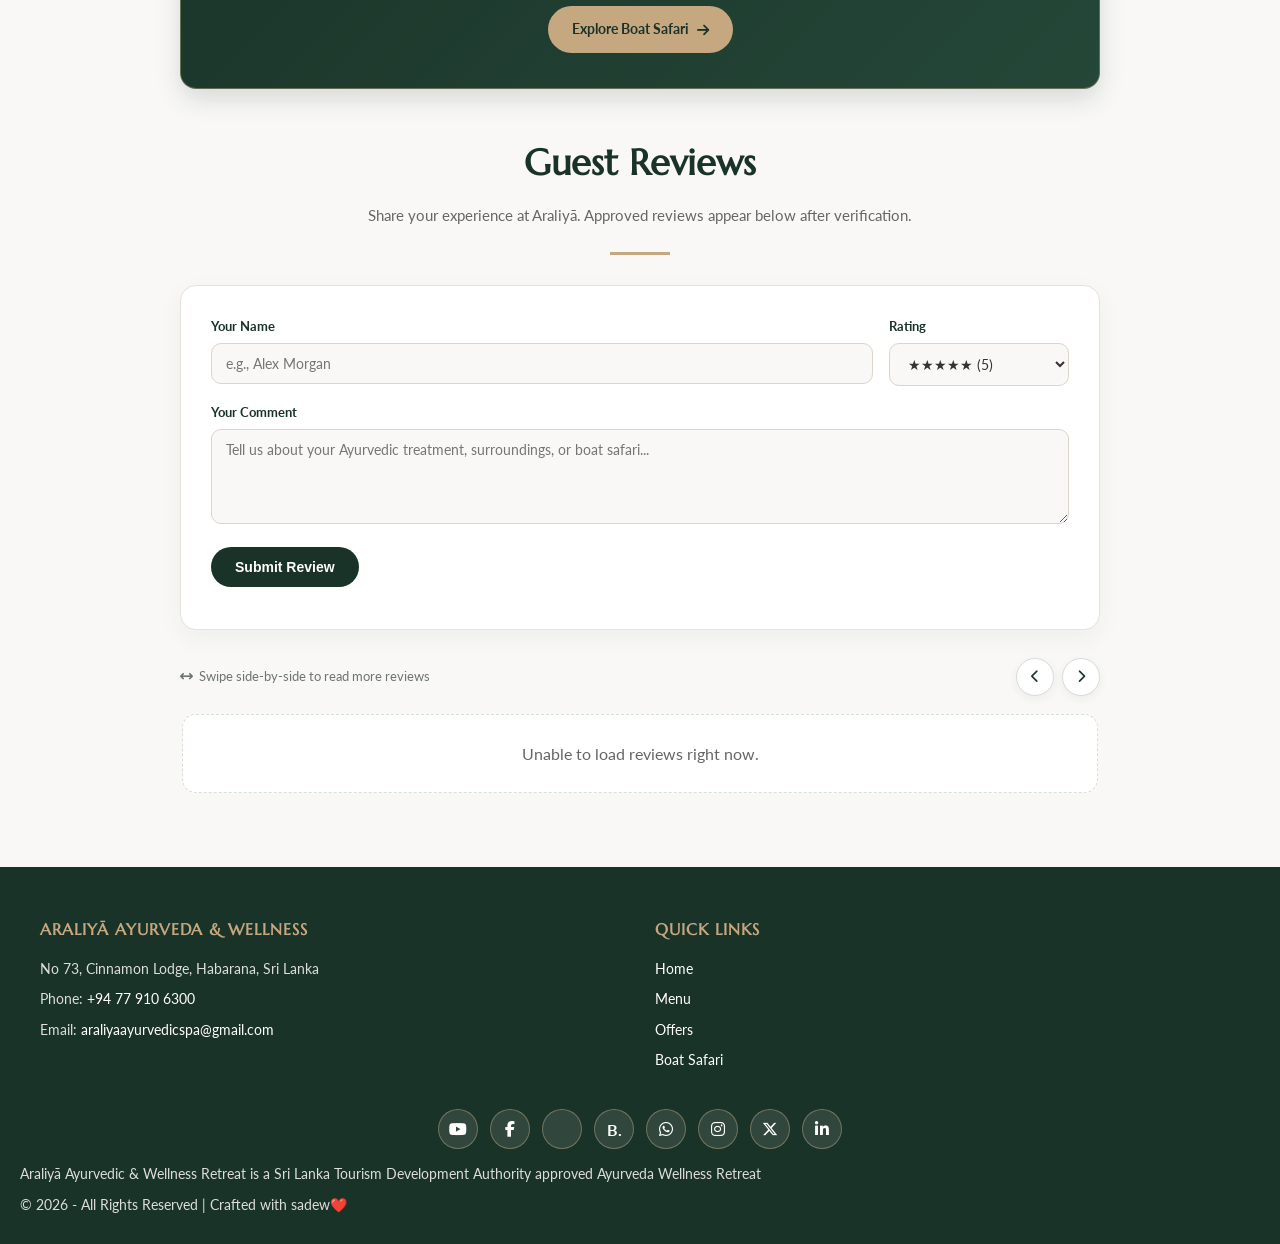
==== commit 82ef3223: "Update index.html" ====
--- a/kashiwellness.lk/ayurveda-at-kashi-wellness-retreat/index.html
+++ b/kashiwellness.lk/ayurveda-at-kashi-wellness-retreat/index.html
@@ -972,11 +972,7 @@
     </div>
     <p>Araliyā Ayurvedic & Wellness Retreat is a Sri Lanka Tourism Development Authority approved Ayurveda Wellness Retreat</p>
     <p>© 2026 - All Rights Reserved | Crafted with sadew❤️</p>
-</div>
-">
-            <p>Araliyā Ayurvedic & Wellness Retreat is a Sri Lanka Tourism Development Authority approved Ayurveda Wellness Retreat</p>
-            <p>© 2026 - All Rights Reserved | Crafted with sadew❤️</p>
-        </div>
+    </div>
     </footer>
 
     <!-- Scroll Reveal & Our Place Single-Card Slideshow Script -->
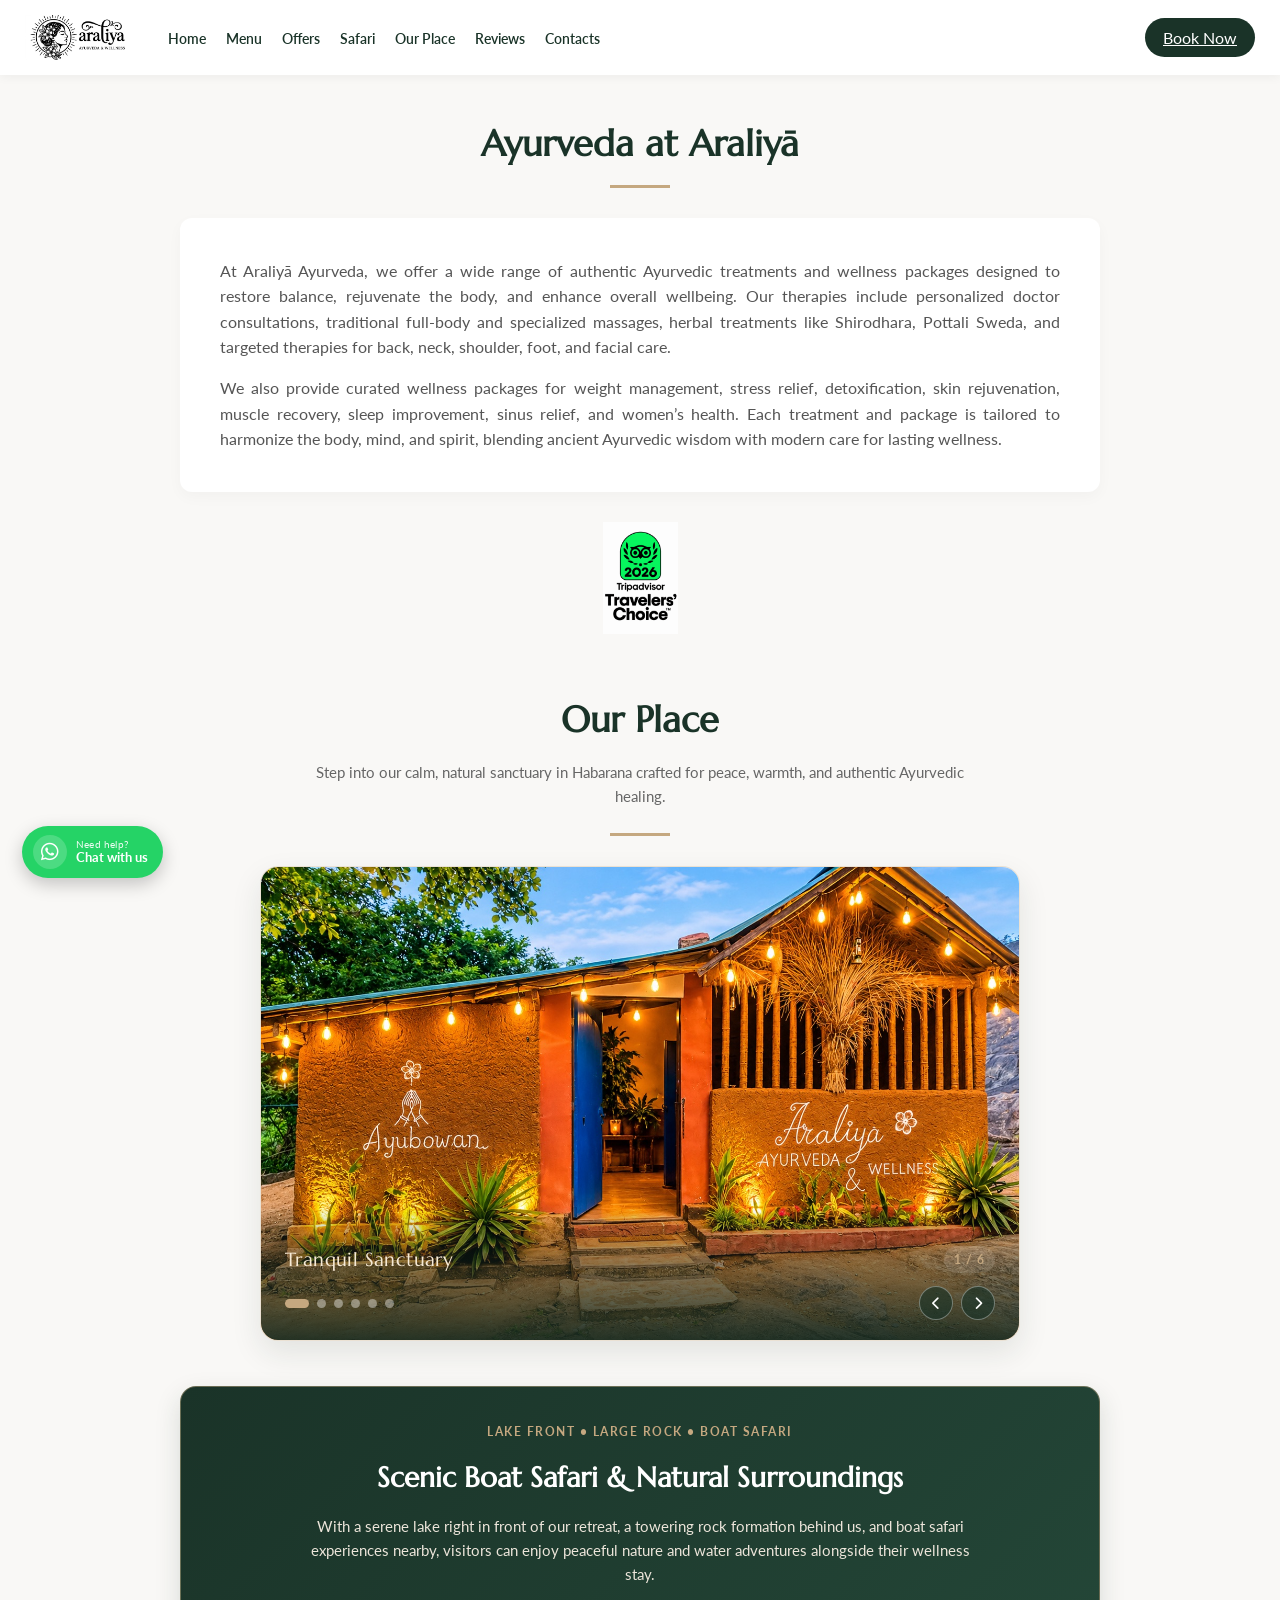
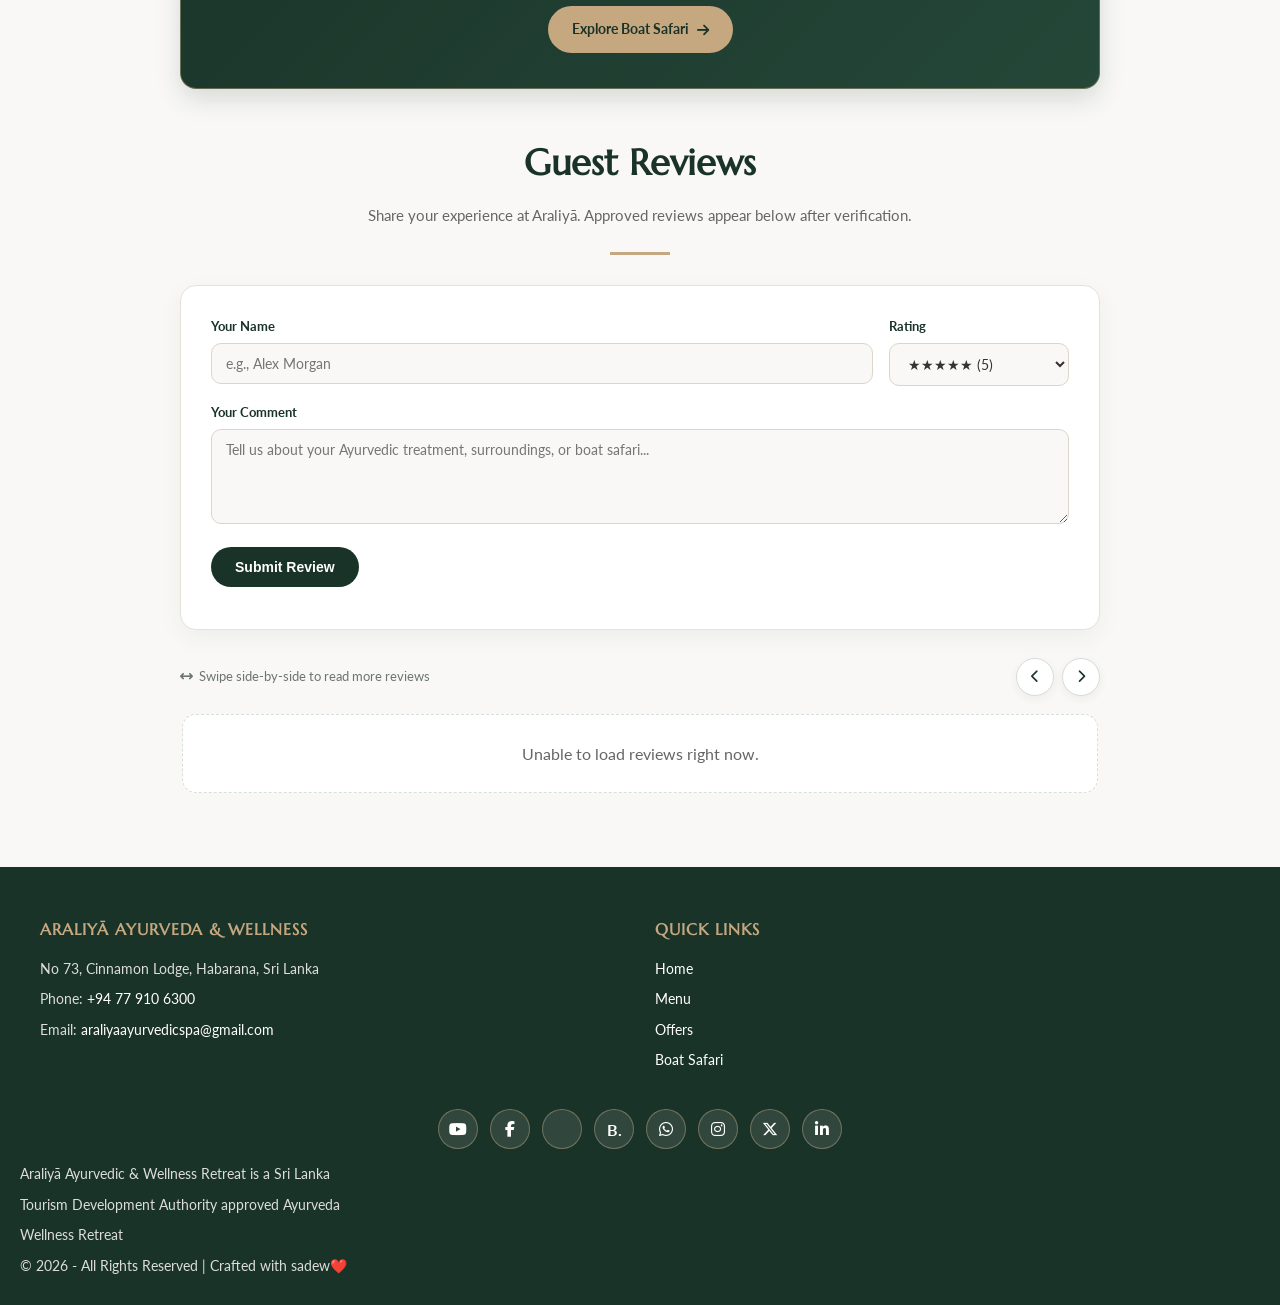
==== commit f8a7cb26: "Update index.html" ====
--- a/kashiwellness.lk/ayurveda-at-kashi-wellness-retreat/index.html
+++ b/kashiwellness.lk/ayurveda-at-kashi-wellness-retreat/index.html
@@ -970,7 +970,9 @@
             <i class="fab fa-linkedin-in"></i>
         </a>
     </div>
-    <p>Araliyā Ayurvedic & Wellness Retreat is a Sri Lanka Tourism Development Authority approved Ayurveda Wellness Retreat</p>
+    <p>Araliyā Ayurvedic & Wellness Retreat is a Sri Lanka</p>
+            <p>Tourism Development Authority approved Ayurveda</p>
+            <p>Wellness Retreat</p>
     <p>© 2026 - All Rights Reserved | Crafted with sadew❤️</p>
     </div>
     </footer>
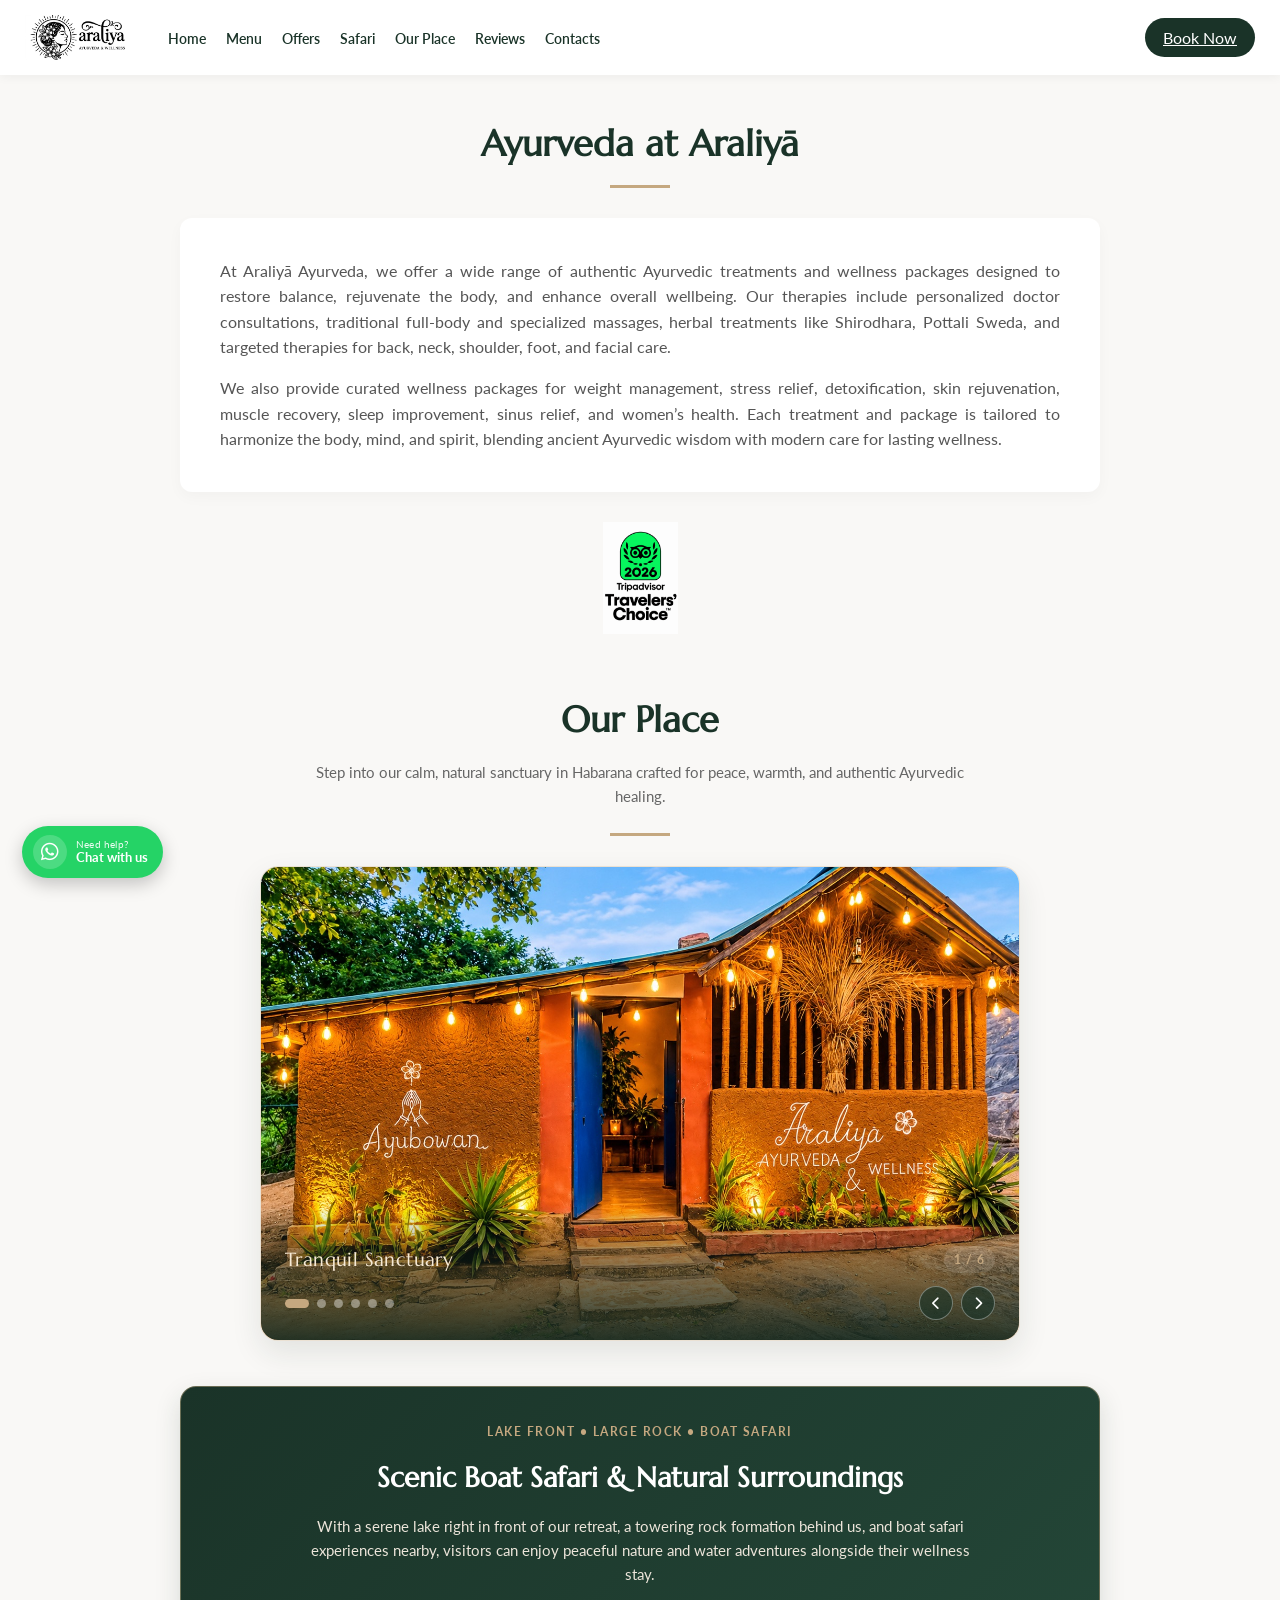
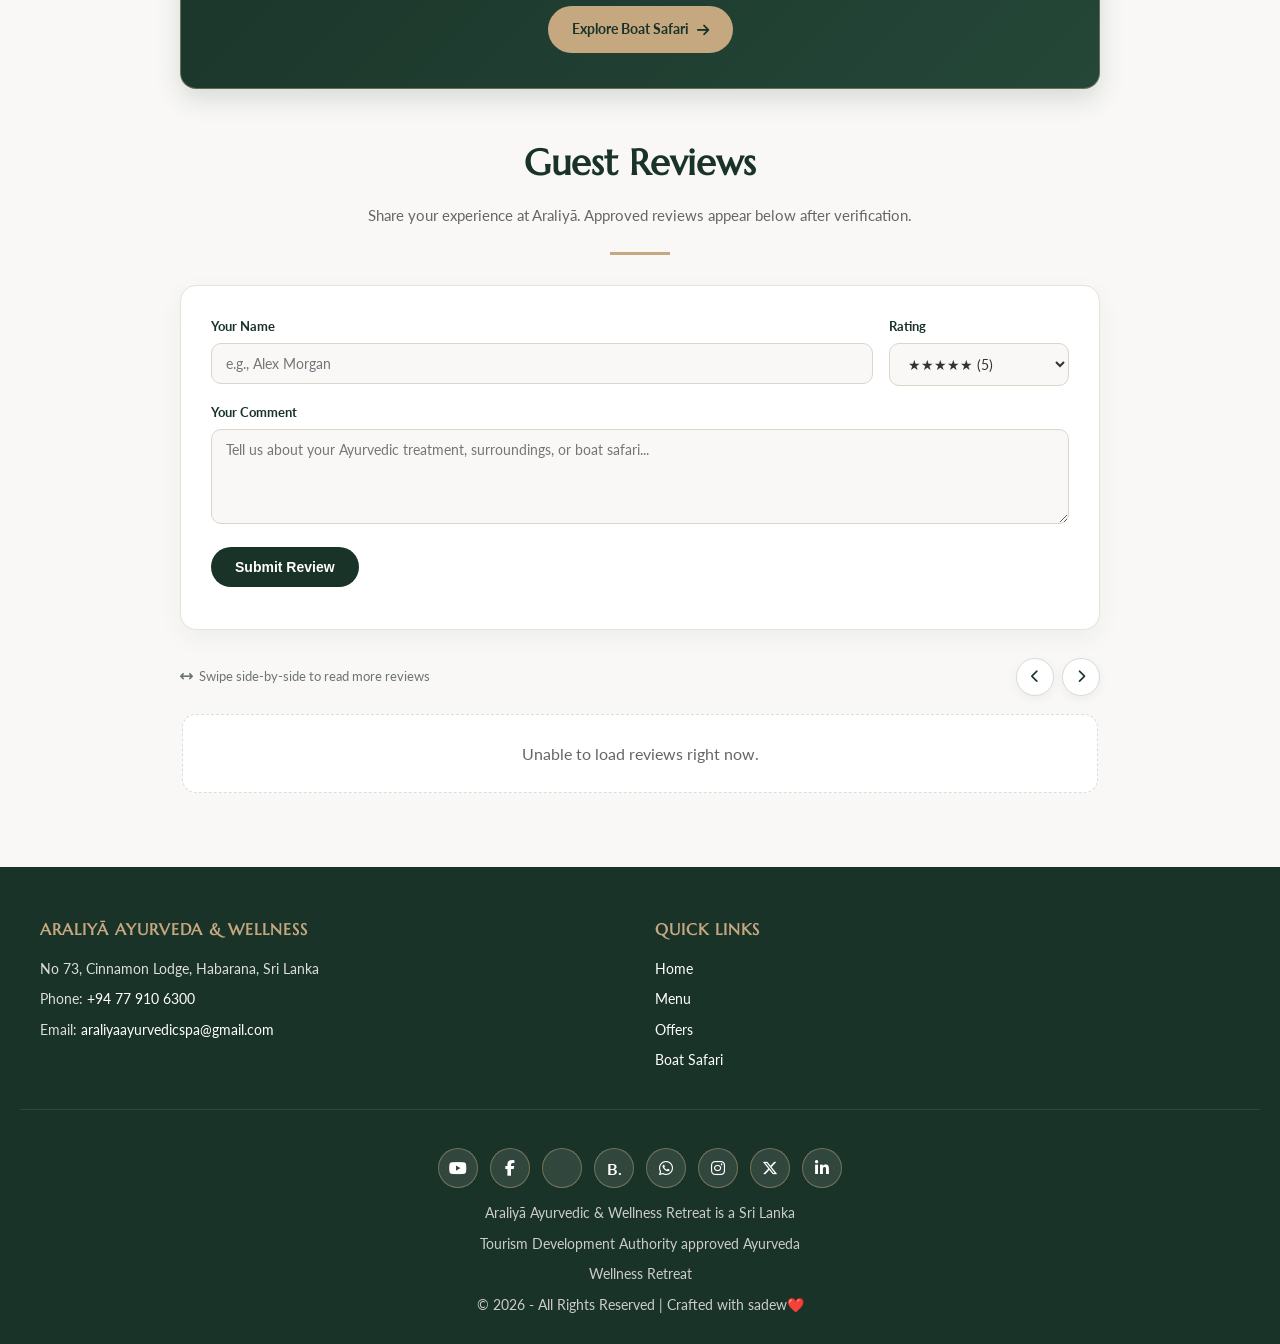
==== commit a77456a2: "Update index.html" ====
--- a/kashiwellness.lk/ayurveda-at-kashi-wellness-retreat/index.html
+++ b/kashiwellness.lk/ayurveda-at-kashi-wellness-retreat/index.html
@@ -1,3 +1,4 @@
+
 <!DOCTYPE html>
 <html lang="en-US">
 <head>
@@ -5,16 +6,15 @@
     <meta name="viewport" content="width=device-width, initial-scale=1">
     <title>Ayurveda at Araliyā Wellness Retreat - Araliyā Wellness Retreat</title>
     <meta name="description" content="At Araliyā Ayurveda, we offer a wide range of authentic Ayurvedic treatments and wellness packages designed to restore balance, rejuvenate the body, and enhance overall wellbeing.">
-    
+
     <!-- Google Fonts -->
     <link rel="preconnect" href="https://fonts.googleapis.com">
     <link rel="preconnect" href="https://fonts.gstatic.com" crossorigin>
     <link href="https://fonts.googleapis.com/css2?family=Marcellus&family=Lato:wght@300;400;700&display=swap" rel="stylesheet">
-    
-    <!-- FontAwesome for Icons -->
+
+    <!-- FontAwesome -->
     <link rel="stylesheet" href="https://cdnjs.cloudflare.com/ajax/libs/font-awesome/6.4.0/css/all.min.css">
-    
-    <!-- Custom Professional Wellness CSS -->
+
     <style>
         :root {
             --primary-color: #1a3328;
@@ -41,7 +41,7 @@
             line-height: 1.6;
         }
 
-        /* Header & Navigation */
+        /* Header */
         header {
             background-color: var(--white);
             box-shadow: 0 2px 10px rgba(0,0,0,0.05);
@@ -102,7 +102,7 @@
             background-color: var(--accent-color);
         }
 
-        /* Main Content Styles */
+        /* Main Content */
         .container {
             max-width: 960px;
             margin: 40px auto;
@@ -151,7 +151,7 @@
             margin-bottom: 0;
         }
 
-        /* TripAdvisor Travelers' Choice Badge */
+        /* TripAdvisor Badge */
         .tripadvisor-badge-container {
             text-align: center !important;
             margin: 20px auto 50px auto !important;
@@ -184,7 +184,7 @@
             }
         }
 
-        /* Our Place Single-Card Auto Slideshow */
+        /* Our Place Slideshow */
         .our-place-section {
             margin-top: 20px;
             margin-bottom: 45px;
@@ -313,7 +313,7 @@
             border-color: var(--accent-color);
         }
 
-        /* Boat Safari Highlight Card on Home Page */
+        /* Safari Card */
         .safari-highlight-card {
             background: linear-gradient(135deg, var(--primary-color) 0%, #244738 100%);
             color: var(--white);
@@ -378,7 +378,7 @@
             transform: translateY(-2px);
         }
 
-        /* Reviews Section */
+        /* Reviews */
         .reviews-section {
             margin-top: 20px;
             margin-bottom: 40px;
@@ -450,7 +450,6 @@
             font-weight: 600;
         }
 
-        /* Horizontal Swipe Carousel Wrapper */
         .reviews-carousel-wrapper {
             position: relative;
         }
@@ -522,7 +521,6 @@
             background: transparent;
         }
 
-        /* Clean, Refined Review Card Style (Soft Sage/Ivory + Left Accent) */
         .review-item-card {
             flex: 0 0 calc(50% - 9px);
             min-width: 300px;
@@ -588,7 +586,7 @@
             color: #666;
         }
 
-        /* WhatsApp Floating Button */
+        /* WhatsApp Button */
         .whatsapp-float {
             position: fixed;
             bottom: 22px;
@@ -653,44 +651,12 @@
 
         .footer-content {
             max-width: 1200px;
-            margin: 0 auto;
+            margin: 0 auto 30px auto;
             display: grid;
             grid-template-columns: repeat(auto-fit, minmax(250px, 1fr));
             gap: 30px;
-            margin-bottom: 30px;
-        }
-        /*add fuck*/
-       .social-links-row {
-    display: flex;
-    flex-wrap: wrap;
-    justify-content: center;
-    gap: 12px;
-    margin: 18px 0 14px 0;
-}
-
-.social-icon-btn {
-    width: 40px;
-    height: 40px;
-    border-radius: 50%;
-    background-color: rgba(255, 255, 255, 0.1);
-    border: 1px solid rgba(197, 168, 128, 0.45);
-    color: var(--white);
-    display: inline-flex;
-    align-items: center;
-    justify-content: center;
-    font-size: 16px;
-    font-weight: 700;
-    text-decoration: none;
-    transition: all 0.25s ease;
-}
-
-.social-icon-btn:hover {
-    background-color: var(--accent-color);
-    color: var(--primary-color);
-    border-color: var(--accent-color);
-    transform: translateY(-2px);
-}
-/*off fuck*/
+        }
+
         footer h3 {
             font-family: 'Marcellus', serif;
             font-size: 16px;
@@ -700,7 +666,8 @@
             letter-spacing: 1px;
         }
 
-        footer p, footer li {
+        footer p,
+        footer li {
             font-size: 14px;
             margin-bottom: 8px;
             list-style: none;
@@ -717,12 +684,56 @@
             color: var(--accent-color);
         }
 
+        /* Social Media Icons */
+        .social-links-row {
+            display: flex;
+            flex-wrap: wrap;
+            justify-content: center;
+            align-items: center;
+            gap: 12px;
+            margin: 18px auto 14px auto;
+            width: 100%;
+        }
+
+        .social-icon-btn {
+            width: 40px;
+            height: 40px;
+            border-radius: 50%;
+            background-color: rgba(255, 255, 255, 0.1);
+            border: 1px solid rgba(197, 168, 128, 0.45);
+            color: var(--white);
+            display: inline-flex;
+            align-items: center;
+            justify-content: center;
+            font-size: 16px;
+            font-weight: 700;
+            text-decoration: none;
+            transition: all 0.25s ease;
+        }
+
+        .social-icon-btn:hover {
+            background-color: var(--accent-color);
+            color: var(--primary-color);
+            border-color: var(--accent-color);
+            transform: translateY(-2px);
+        }
+
+        /* Footer Bottom - CENTER ALIGNMENT FIX */
         .footer-bottom {
             text-align: center;
             padding-top: 20px;
             border-top: 1px solid rgba(255,255,255,0.1);
             font-size: 13px;
             color: #ccc;
+            width: 100%;
+            margin: 0 auto;
+        }
+
+        .footer-bottom p {
+            text-align: center;
+            width: 100%;
+            margin: 0 auto 8px auto;
+            color: #ccc;
         }
 
         /* Mobile Responsive */
@@ -731,11 +742,13 @@
                 flex-direction: column;
                 gap: 15px;
             }
+
             .nav-left {
                 flex-direction: column;
                 gap: 15px;
                 text-align: center;
             }
+
             nav ul {
                 flex-wrap: wrap;
                 justify-content: center;
@@ -748,33 +761,40 @@
                 aspect-ratio: 4 / 3;
                 border-radius: 14px;
             }
+
             .place-slide-caption {
                 font-size: 16px;
             }
+
             .review-form-grid {
                 grid-template-columns: 1fr;
                 gap: 18px;
             }
+
             .review-item-card {
                 flex: 0 0 86%;
                 min-width: 265px;
             }
+
             .text-content,
             .review-form-card {
                 padding: 25px 20px;
             }
+
             .section-title {
                 font-size: 30px;
             }
+
             .safari-highlight-card {
                 padding: 26px 20px;
             }
         }
     </style>
 </head>
+
 <body>
 
-    <!-- Header with Left-Aligned Logo & Menu Bar -->
+    <!-- Header -->
     <header>
         <div class="nav-container">
             <div class="nav-left">
@@ -783,6 +803,7 @@
                         <img src="IMG_0549.jpeg" alt="Araliyā Wellness Retreat">
                     </a>
                 </div>
+
                 <nav>
                     <ul>
                         <li><a href="index.html">Home</a></li>
@@ -795,6 +816,7 @@
                     </ul>
                 </nav>
             </div>
+
             <div class="nav-right">
                 <a href="booking.html" class="book-btn" target="_blank">Book Now</a>
             </div>
@@ -803,73 +825,95 @@
 
     <!-- Main Section -->
     <main class="container">
+
         <h1 class="section-title">Ayurveda at Araliyā</h1>
         <div class="divider"></div>
 
         <div class="text-content">
             <p>At Araliyā Ayurveda, we offer a wide range of authentic Ayurvedic treatments and wellness packages designed to restore balance, rejuvenate the body, and enhance overall wellbeing. Our therapies include personalized doctor consultations, traditional full-body and specialized massages, herbal treatments like Shirodhara, Pottali Sweda, and targeted therapies for back, neck, shoulder, foot, and facial care.</p>
+
             <p>We also provide curated wellness packages for weight management, stress relief, detoxification, skin rejuvenation, muscle recovery, sleep improvement, sinus relief, and women’s health. Each treatment and package is tailored to harmonize the body, mind, and spirit, blending ancient Ayurvedic wisdom with modern care for lasting wellness.</p>
         </div>
 
-        <!-- TripAdvisor Travelers' Choice Badge -->
+        <!-- TripAdvisor Badge -->
         <div class="tripadvisor-badge-container">
             <a href="https://www.tripadvisor.com/" target="_blank" rel="noopener noreferrer" title="View Araliyā on TripAdvisor">
                 <img src="Tripad.png" alt="Tripadvisor Travelers' Choice 2026" class="tripadvisor-badge">
             </a>
         </div>
 
-        <!-- Our Place Single-Card Auto Slideshow -->
+        <!-- Our Place Slideshow -->
         <section id="our-place" class="our-place-section">
+
             <h2 class="section-title">Our Place</h2>
             <p class="section-subtitle">Step into our calm, natural sanctuary in Habarana crafted for peace, warmth, and authentic Ayurvedic healing.</p>
             <div class="divider"></div>
 
             <div id="placeSlideshowCard" class="place-slideshow-card reveal-on-scroll">
+
                 <img id="placeSlideImg" class="place-slide-img" src="our-place/place1.jpeg" alt="Tranquil Sanctuary">
+
                 <div class="place-slide-overlay">
+
                     <div class="place-slide-top">
                         <span id="placeSlideCaption" class="place-slide-caption">Tranquil Sanctuary</span>
                         <span id="placeSlideCounter" class="place-slide-counter">1 / 6</span>
                     </div>
+
                     <div class="place-slide-controls-row">
                         <div id="placeDots" class="place-dots" aria-label="Slide indicators"></div>
+
                         <div class="place-arrows">
                             <button type="button" id="placePrevBtn" class="place-arrow-btn" aria-label="Previous photo">
                                 <i class="fas fa-chevron-left"></i>
                             </button>
+
                             <button type="button" id="placeNextBtn" class="place-arrow-btn" aria-label="Next photo">
                                 <i class="fas fa-chevron-right"></i>
                             </button>
                         </div>
                     </div>
+
                 </div>
             </div>
         </section>
 
-        <!-- Boat Safari & Surroundings Highlight Card -->
+        <!-- Boat Safari -->
         <section class="safari-highlight-card reveal-on-scroll">
+
             <span class="safari-highlight-tag">Lake Front • Large Rock • Boat Safari</span>
+
             <h2>Scenic Boat Safari & Natural Surroundings</h2>
+
             <p>With a serene lake right in front of our retreat, a towering rock formation behind us, and boat safari experiences nearby, visitors can enjoy peaceful nature and water adventures alongside their wellness stay.</p>
+
             <a href="safari.html" class="safari-explore-btn">
                 <span>Explore Boat Safari</span>
                 <i class="fas fa-arrow-right"></i>
             </a>
+
         </section>
 
-        <!-- Guest Reviews Section (Above Contacts Footer) -->
+        <!-- Guest Reviews -->
         <section id="reviews" class="reviews-section">
+
             <h2 class="section-title">Guest Reviews</h2>
+
             <p class="section-subtitle">Share your experience at Araliyā. Approved reviews appear below after verification.</p>
+
             <div class="divider"></div>
 
             <div class="review-form-card">
+
                 <form id="reviewForm">
+
                     <div class="review-form-grid">
+
                         <div class="review-field">
                             <label for="reviewerName">Your Name</label>
                             <input type="text" id="reviewerName" name="reviewerName" placeholder="e.g., Alex Morgan" required maxlength="80">
                         </div>
+
                         <div class="review-field">
                             <label for="reviewerRating">Rating</label>
                             <select id="reviewerRating" name="reviewerRating">
@@ -880,6 +924,7 @@
                                 <option value="1">★☆☆☆☆ (1)</option>
                             </select>
                         </div>
+
                     </div>
 
                     <div class="review-field" style="margin-bottom: 16px;">
@@ -888,109 +933,155 @@
                     </div>
 
                     <button type="submit" id="reviewSubmitBtn" class="review-submit-btn">Submit Review</button>
+
                     <p id="reviewStatusMsg" class="review-status-msg"></p>
+
                 </form>
             </div>
 
             <div class="reviews-carousel-wrapper">
+
                 <div class="reviews-carousel-header">
+
                     <span class="reviews-swipe-hint">
                         <i class="fas fa-arrows-left-right"></i>
                         <span>Swipe side-by-side to read more reviews</span>
                     </span>
+
                     <div class="reviews-nav-controls">
                         <button type="button" id="prevReviewBtn" class="review-nav-btn" aria-label="Previous review">
                             <i class="fas fa-chevron-left"></i>
                         </button>
+
                         <button type="button" id="nextReviewBtn" class="review-nav-btn" aria-label="Next review">
                             <i class="fas fa-chevron-right"></i>
                         </button>
                     </div>
+
                 </div>
 
                 <div id="reviewsList" class="reviews-list">
                     <div class="reviews-empty-state">Loading approved reviews...</div>
                 </div>
+
             </div>
         </section>
+
     </main>
 
     <!-- WhatsApp Floating Button -->
     <a href="https://wa.me/94779106300" class="whatsapp-float" target="_blank" rel="noopener noreferrer" title="Chat with us on WhatsApp">
+
         <span class="whatsapp-icon-circle">
             <i class="fab fa-whatsapp"></i>
         </span>
+
         <span class="whatsapp-text-group">
             <span class="whatsapp-subtext">Need help?</span>
             <span class="whatsapp-maintext">Chat with us</span>
         </span>
+
     </a>
 
-    <!-- Footer (Contacts) -->
+    <!-- Footer -->
     <footer id="contacts">
+
         <div class="footer-content">
+
             <div>
                 <h3>Araliyā Ayurveda & Wellness</h3>
+
                 <p>No 73, Cinnamon Lodge, Habarana, Sri Lanka</p>
+
                 <p>Phone: <a href="https://wa.me/94779106300">+94 77 910 6300</a></p>
+
                 <p>Email: <a href="mailto:araliyaayurvedicspa@gmail.com">araliyaayurvedicspa@gmail.com</a></p>
             </div>
+
             <div>
                 <h3>Quick Links</h3>
+
                 <p><a href="index.html">Home</a></p>
                 <p><a href="menu.html">Menu</a></p>
                 <p><a href="offers.html">Offers</a></p>
                 <p><a href="safari.html">Boat Safari</a></p>
             </div>
+
         </div>
-        <div class="<div class="footer-bottom">
-    <div class="social-links-row" aria-label="Social and Booking Links">
-        <a href="https://www.youtube.com/" target="_blank" rel="noopener noreferrer" class="social-icon-btn" title="YouTube" aria-label="YouTube">
-            <i class="fab fa-youtube"></i>
-        </a>
-        <a href="https://www.facebook.com/" target="_blank" rel="noopener noreferrer" class="social-icon-btn" title="Facebook" aria-label="Facebook">
-            <i class="fab fa-facebook-f"></i>
-        </a>
-        <a href="https://www.tripadvisor.com/" target="_blank" rel="noopener noreferrer" class="social-icon-btn" title="TripAdvisor" aria-label="TripAdvisor">
-            <i class="fab fa-tripadvisor"></i>
-        </a>
-        <a href="https://www.booking.com/" target="_blank" rel="noopener noreferrer" class="social-icon-btn" title="Booking.com" aria-label="Booking.com">
-            <span>B.</span>
-        </a>
-        <a href="https://wa.me/94779106300" target="_blank" rel="noopener noreferrer" class="social-icon-btn" title="WhatsApp" aria-label="WhatsApp">
-            <i class="fab fa-whatsapp"></i>
-        </a>
-        <a href="https://www.instagram.com/" target="_blank" rel="noopener noreferrer" class="social-icon-btn" title="Instagram" aria-label="Instagram">
-            <i class="fab fa-instagram"></i>
-        </a>
-        <a href="https://x.com/" target="_blank" rel="noopener noreferrer" class="social-icon-btn" title="X (Twitter)" aria-label="X (Twitter)">
-            <i class="fab fa-x-twitter"></i>
-        </a>
-        <a href="https://www.linkedin.com/" target="_blank" rel="noopener noreferrer" class="social-icon-btn" title="LinkedIn" aria-label="LinkedIn">
-            <i class="fab fa-linkedin-in"></i>
-        </a>
-    </div>
-    <p>Araliyā Ayurvedic & Wellness Retreat is a Sri Lanka</p>
+
+        <!-- FIXED FOOTER BOTTOM -->
+        <div class="footer-bottom">
+
+            <!-- Social Media Icons -->
+            <div class="social-links-row" aria-label="Social and Booking Links">
+
+                <a href="https://www.youtube.com/" target="_blank" rel="noopener noreferrer" class="social-icon-btn" title="YouTube" aria-label="YouTube">
+                    <i class="fab fa-youtube"></i>
+                </a>
+
+                <a href="https://www.facebook.com/" target="_blank" rel="noopener noreferrer" class="social-icon-btn" title="Facebook" aria-label="Facebook">
+                    <i class="fab fa-facebook-f"></i>
+                </a>
+
+                <a href="https://www.tripadvisor.com/" target="_blank" rel="noopener noreferrer" class="social-icon-btn" title="TripAdvisor" aria-label="TripAdvisor">
+                    <i class="fab fa-tripadvisor"></i>
+                </a>
+
+                <a href="https://www.booking.com/" target="_blank" rel="noopener noreferrer" class="social-icon-btn" title="Booking.com" aria-label="Booking.com">
+                    <span>B.</span>
+                </a>
+
+                <a href="https://wa.me/94779106300" target="_blank" rel="noopener noreferrer" class="social-icon-btn" title="WhatsApp" aria-label="WhatsApp">
+                    <i class="fab fa-whatsapp"></i>
+                </a>
+
+                <a href="https://www.instagram.com/" target="_blank" rel="noopener noreferrer" class="social-icon-btn" title="Instagram" aria-label="Instagram">
+                    <i class="fab fa-instagram"></i>
+                </a>
+
+                <a href="https://x.com/" target="_blank" rel="noopener noreferrer" class="social-icon-btn" title="X (Twitter)" aria-label="X (Twitter)">
+                    <i class="fab fa-x-twitter"></i>
+                </a>
+
+                <a href="https://www.linkedin.com/" target="_blank" rel="noopener noreferrer" class="social-icon-btn" title="LinkedIn" aria-label="LinkedIn">
+                    <i class="fab fa-linkedin-in"></i>
+                </a>
+
+            </div>
+
+            <!-- Centered Footer Text -->
+            <p>Araliyā Ayurvedic & Wellness Retreat is a Sri Lanka</p>
+
             <p>Tourism Development Authority approved Ayurveda</p>
+
             <p>Wellness Retreat</p>
-    <p>© 2026 - All Rights Reserved | Crafted with sadew❤️</p>
-    </div>
+
+            <p>© 2026 - All Rights Reserved | Crafted with sadew❤️</p>
+
+        </div>
+
     </footer>
 
-    <!-- Scroll Reveal & Our Place Single-Card Slideshow Script -->
+    <!-- Scroll Reveal & Slideshow Script -->
     <script>
         document.addEventListener("DOMContentLoaded", function () {
+
             const revealItems = document.querySelectorAll(".reveal-on-scroll");
 
             if ("IntersectionObserver" in window) {
+
                 const observer = new IntersectionObserver(
                     (entries, obs) => {
+
                         entries.forEach((entry) => {
+
                             if (entry.isIntersecting) {
                                 entry.target.classList.add("is-visible");
                                 obs.unobserve(entry.target);
                             }
+
                         });
+
                     },
                     {
                         threshold: 0.15,
@@ -999,8 +1090,11 @@
                 );
 
                 revealItems.forEach((item) => observer.observe(item));
+
             } else {
+
                 revealItems.forEach((item) => item.classList.add("is-visible"));
+
             }
 
             const placeSlides = [
@@ -1041,9 +1135,11 @@
             let currentIndex = 0;
             let autoTimer = null;
             let fadeTimeout = null;
+
             const AUTO_DELAY_MS = 4500;
 
             if (cardEl && imgEl && placeSlides.length > 0) {
+
                 dotsEl.innerHTML = placeSlides.map((_, idx) =>
                     `<button type="button" class="place-dot ${idx === 0 ? "active" : ""}" data-index="${idx}" aria-label="Go to photo ${idx + 1}"></button>`
                 ).join("");
@@ -1051,196 +1147,317 @@
                 const dotButtons = Array.from(dotsEl.querySelectorAll(".place-dot"));
 
                 function updateDots(idx) {
+
                     dotButtons.forEach((dot, i) => {
                         dot.classList.toggle("active", i === idx);
                     });
+
                     counterEl.textContent = `${idx + 1} / ${placeSlides.length}`;
                 }
 
                 function showSlide(nextIdx) {
+
                     const normalizedIdx = (nextIdx + placeSlides.length) % placeSlides.length;
+
                     if (normalizedIdx === currentIndex && !imgEl.classList.contains("is-fading")) return;
 
                     clearTimeout(fadeTimeout);
+
                     imgEl.classList.add("is-fading");
 
                     fadeTimeout = setTimeout(() => {
+
                         currentIndex = normalizedIdx;
+
                         const slide = placeSlides[currentIndex];
+
                         imgEl.src = slide.src;
                         imgEl.alt = slide.caption;
                         captionEl.textContent = slide.caption;
+
                         updateDots(currentIndex);
+
                         imgEl.classList.remove("is-fading");
+
                     }, 900);
                 }
 
                 function startAutoPlay() {
+
                     stopAutoPlay();
+
                     autoTimer = setInterval(() => {
                         showSlide(currentIndex + 1);
                     }, AUTO_DELAY_MS);
+
                 }
 
                 function stopAutoPlay() {
+
                     if (autoTimer) {
                         clearInterval(autoTimer);
                         autoTimer = null;
                     }
+
                 }
 
                 if (prevBtn) {
+
                     prevBtn.addEventListener("click", () => {
                         showSlide(currentIndex - 1);
                         startAutoPlay();
                     });
+
                 }
 
                 if (nextBtn) {
+
                     nextBtn.addEventListener("click", () => {
                         showSlide(currentIndex + 1);
                         startAutoPlay();
                     });
+
                 }
 
                 dotButtons.forEach((dot) => {
+
                     dot.addEventListener("click", () => {
+
                         const idx = Number(dot.getAttribute("data-index"));
+
                         showSlide(idx);
+
                         startAutoPlay();
+
                     });
+
                 });
 
                 cardEl.addEventListener("mouseenter", stopAutoPlay);
                 cardEl.addEventListener("mouseleave", startAutoPlay);
+
                 cardEl.addEventListener("touchstart", stopAutoPlay, { passive: true });
+
                 cardEl.addEventListener("touchend", () => {
                     setTimeout(startAutoPlay, 2000);
                 }, { passive: true });
 
                 startAutoPlay();
-            }
+
+            }
+
         });
     </script>
 
     <!-- Google Sheets Approved Reviews Script -->
     <script>
+
         const REVIEW_WEB_APP_URL = "https://script.google.com/macros/s/AKfycbwuoHdpQ7v9ELaDg6QHRnFcT1kn331wrqUepnqgQD0OfFhXL2bNQBSfkaizchVvLR0l/exec";
 
         function escapeHtml(text) {
+
             const div = document.createElement("div");
+
             div.textContent = text;
+
             return div.innerHTML;
+
         }
 
         function renderStars(count) {
+
             const n = Math.max(1, Math.min(5, Number(count) || 5));
+
             return "★".repeat(n) + "☆".repeat(5 - n);
+
         }
 
         async function loadApprovedReviews() {
+
             const listEl = document.getElementById("reviewsList");
+
             if (!REVIEW_WEB_APP_URL || REVIEW_WEB_APP_URL.includes("PASTE_YOUR_WEB_APP_URL_HERE")) {
+
                 listEl.innerHTML = '<div class="reviews-empty-state">Add your Google Apps Script Web App URL to load approved reviews.</div>';
+
                 return;
+
             }
 
             try {
+
                 const res = await fetch(REVIEW_WEB_APP_URL);
+
                 const data = await res.json();
+
                 const reviews = data.reviews || [];
 
                 if (!reviews.length) {
+
                     listEl.innerHTML = '<div class="reviews-empty-state">No approved reviews yet. Be the first to share your experience!</div>';
+
                     return;
+
                 }
 
                 listEl.innerHTML = reviews.map((r) => `
+
                     <article class="review-item-card">
+
                         <div>
+
                             <div class="review-item-top">
+
                                 <span class="review-author">${escapeHtml(r.name)}</span>
+
                                 <span class="review-stars">${renderStars(r.rating)}</span>
+
                             </div>
+
                             ${r.date ? `<div class="review-date">${escapeHtml(r.date)}</div>` : ""}
+
                         </div>
+
                         <p class="review-comment">${escapeHtml(r.comment)}</p>
+
                     </article>
+
                 `).join("");
+
             } catch (err) {
+
                 listEl.innerHTML = '<div class="reviews-empty-state">Unable to load reviews right now.</div>';
-            }
+
+            }
+
         }
 
         document.addEventListener("DOMContentLoaded", function () {
+
             loadApprovedReviews();
 
             const listEl = document.getElementById("reviewsList");
+
             const prevBtn = document.getElementById("prevReviewBtn");
+
             const nextBtn = document.getElementById("nextReviewBtn");
 
             function getSlideStep() {
+
                 const firstCard = listEl.querySelector(".review-item-card");
+
                 if (!firstCard) return 320;
+
                 return firstCard.getBoundingClientRect().width + 18;
+
             }
 
             if (prevBtn) {
+
                 prevBtn.addEventListener("click", function () {
-                    listEl.scrollBy({ left: -getSlideStep(), behavior: "smooth" });
+
+                    listEl.scrollBy({
+                        left: -getSlideStep(),
+                        behavior: "smooth"
+                    });
+
                 });
+
             }
 
             if (nextBtn) {
+
                 nextBtn.addEventListener("click", function () {
-                    listEl.scrollBy({ left: getSlideStep(), behavior: "smooth" });
+
+                    listEl.scrollBy({
+                        left: getSlideStep(),
+                        behavior: "smooth"
+                    });
+
                 });
+
             }
 
             const form = document.getElementById("reviewForm");
+
             const statusEl = document.getElementById("reviewStatusMsg");
+
             const submitBtn = document.getElementById("reviewSubmitBtn");
 
             form.addEventListener("submit", async function (e) {
+
                 e.preventDefault();
 
                 const name = document.getElementById("reviewerName").value.trim();
+
                 const rating = document.getElementById("reviewerRating").value;
+
                 const comment = document.getElementById("reviewerComment").value.trim();
 
                 if (!name || !comment) return;
 
                 if (!REVIEW_WEB_APP_URL || REVIEW_WEB_APP_URL.includes("PASTE_YOUR_WEB_APP_URL_HERE")) {
+
                     statusEl.style.color = "#b45309";
+
                     statusEl.textContent = "Please set your Google Apps Script Web App URL first.";
+
                     return;
+
                 }
 
                 submitBtn.disabled = true;
+
                 submitBtn.textContent = "Submitting...";
+
                 statusEl.style.color = "#1a3328";
+
                 statusEl.textContent = "";
 
                 try {
+
                     await fetch(REVIEW_WEB_APP_URL, {
+
                         method: "POST",
+
                         mode: "no-cors",
-                        headers: { "Content-Type": "text/plain;charset=utf-8" },
-                        body: JSON.stringify({ name, rating, comment })
+
+                        headers: {
+                            "Content-Type": "text/plain;charset=utf-8"
+                        },
+
+                        body: JSON.stringify({
+                            name,
+                            rating,
+                            comment
+                        })
+
                     });
 
                     form.reset();
+
                     statusEl.style.color = "#15803d";
+
                     statusEl.textContent = "Thank you! Your review has been sent for approval.";
+
                 } catch (err) {
+
                     statusEl.style.color = "#b91c1c";
+
                     statusEl.textContent = "Something went wrong. Please try again.";
+
                 } finally {
+
                     submitBtn.disabled = false;
+
                     submitBtn.textContent = "Submit Review";
+
                 }
+
             });
+
         });
+
     </script>
 
 </body>
